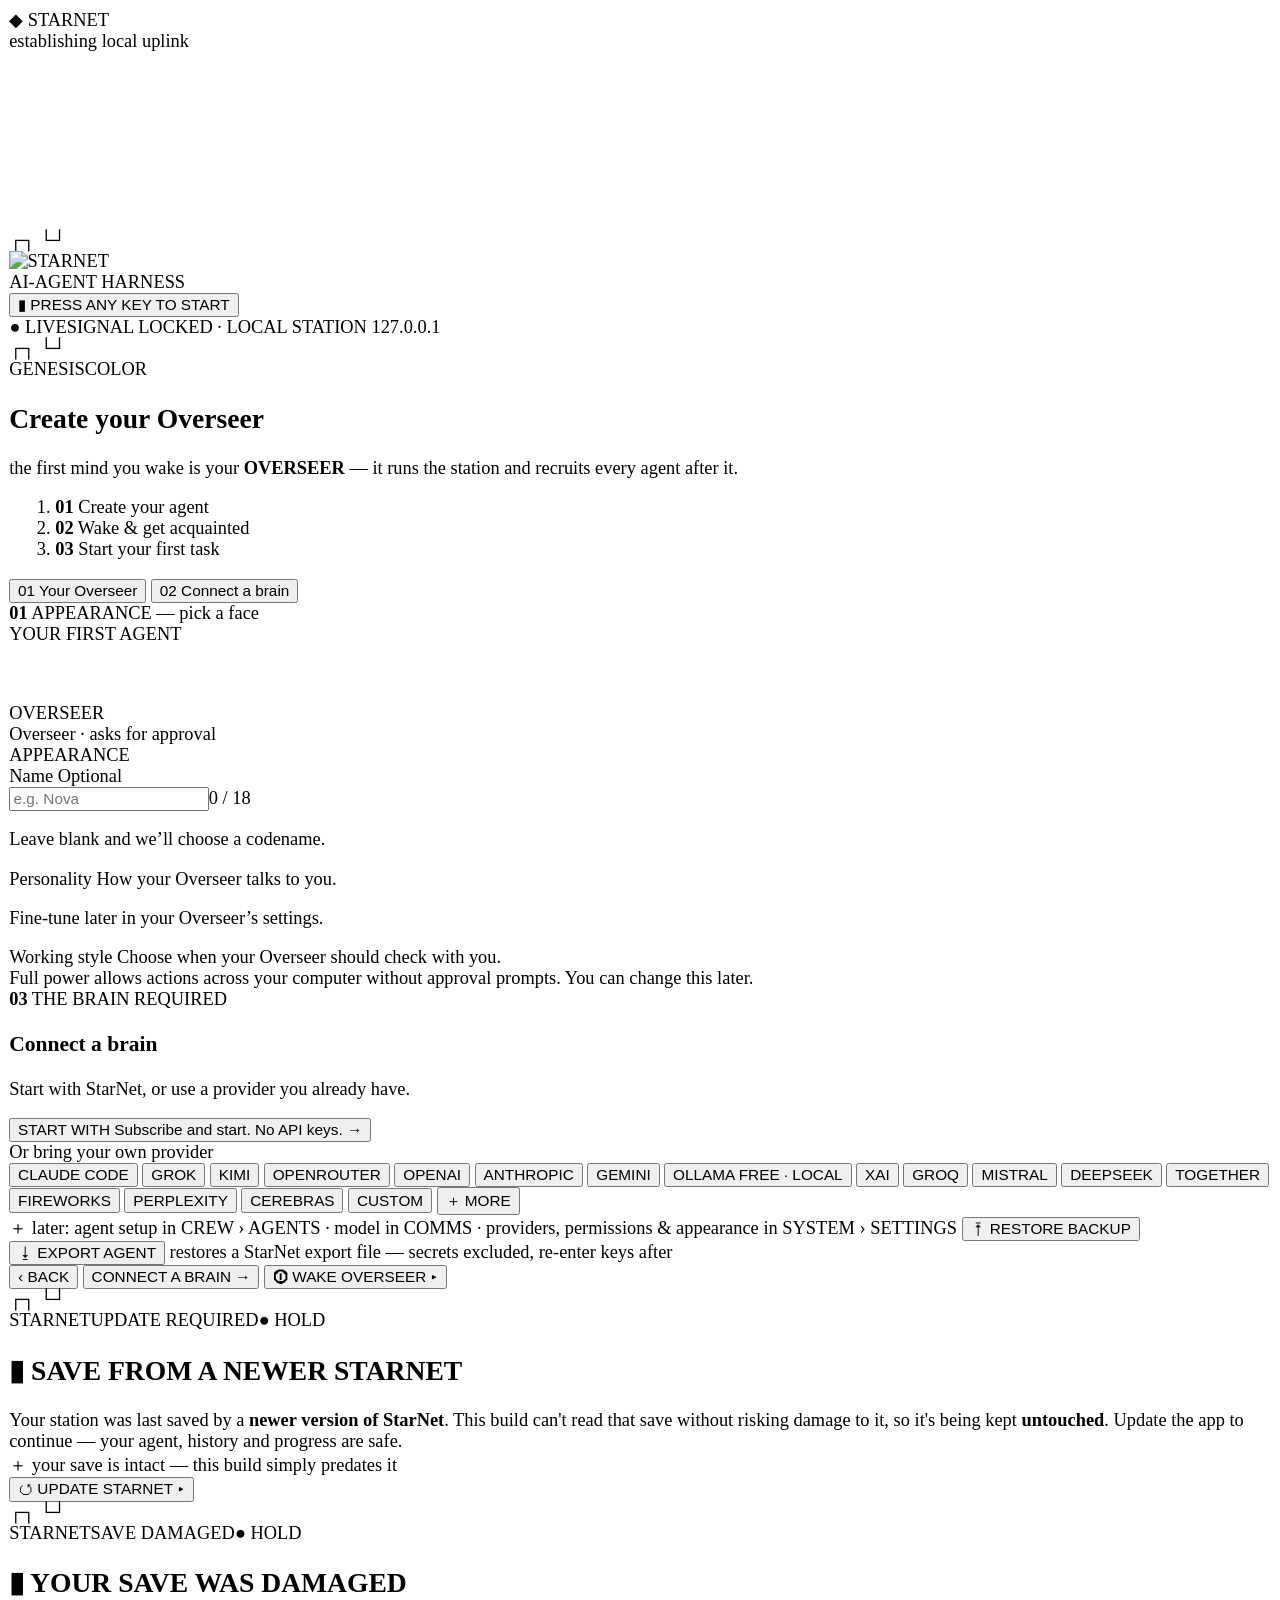
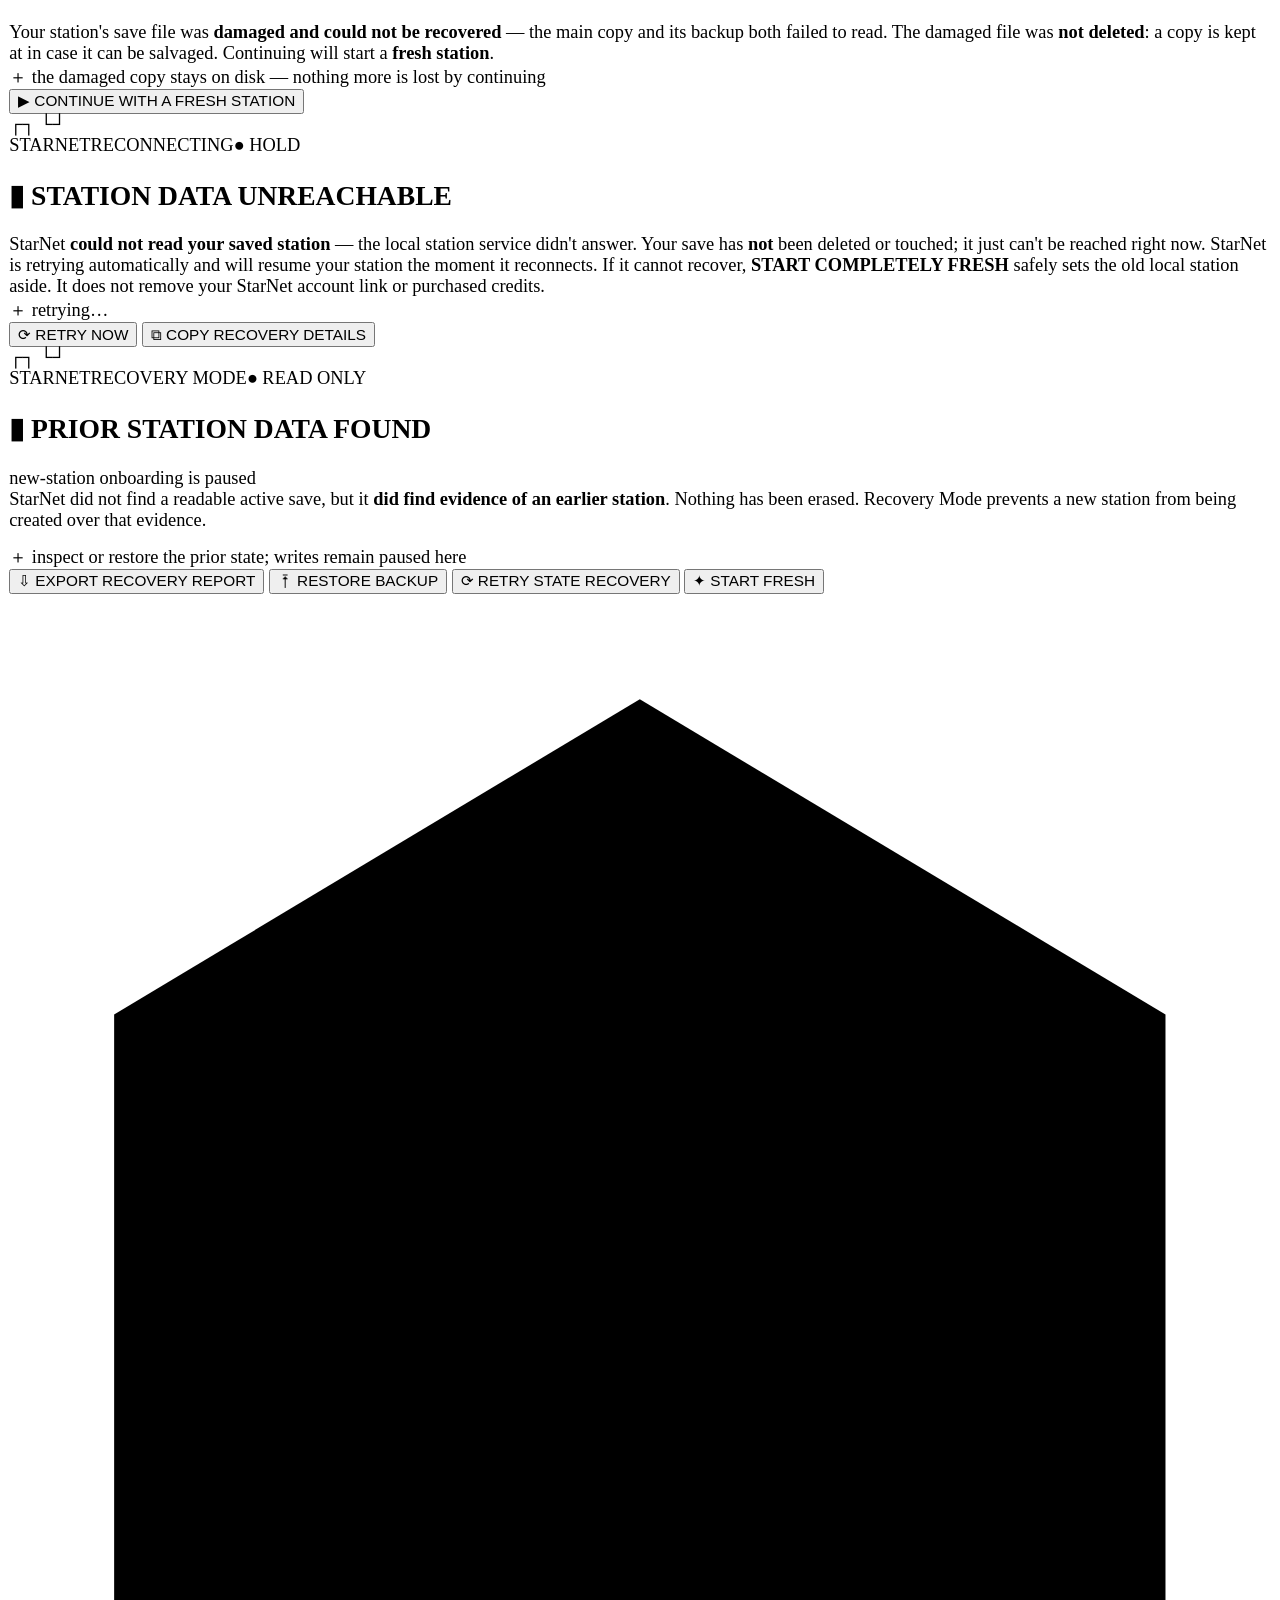
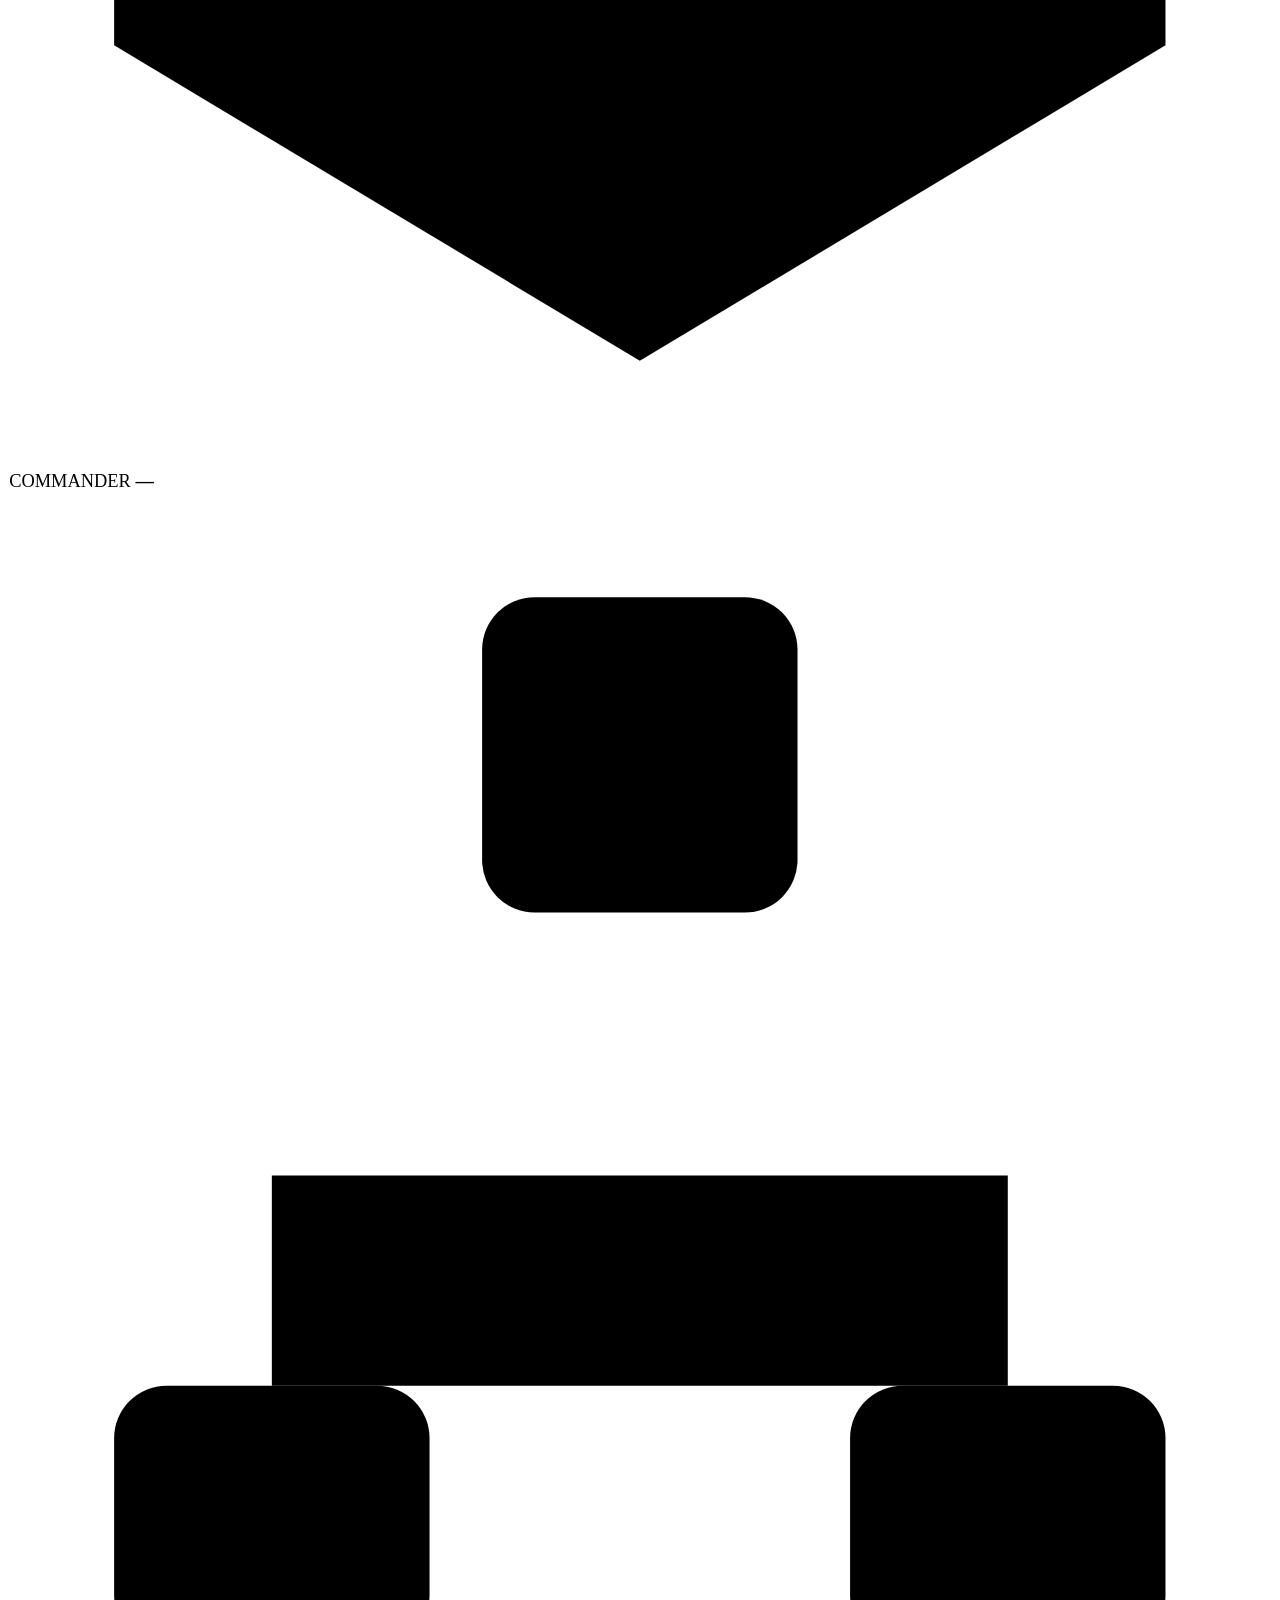
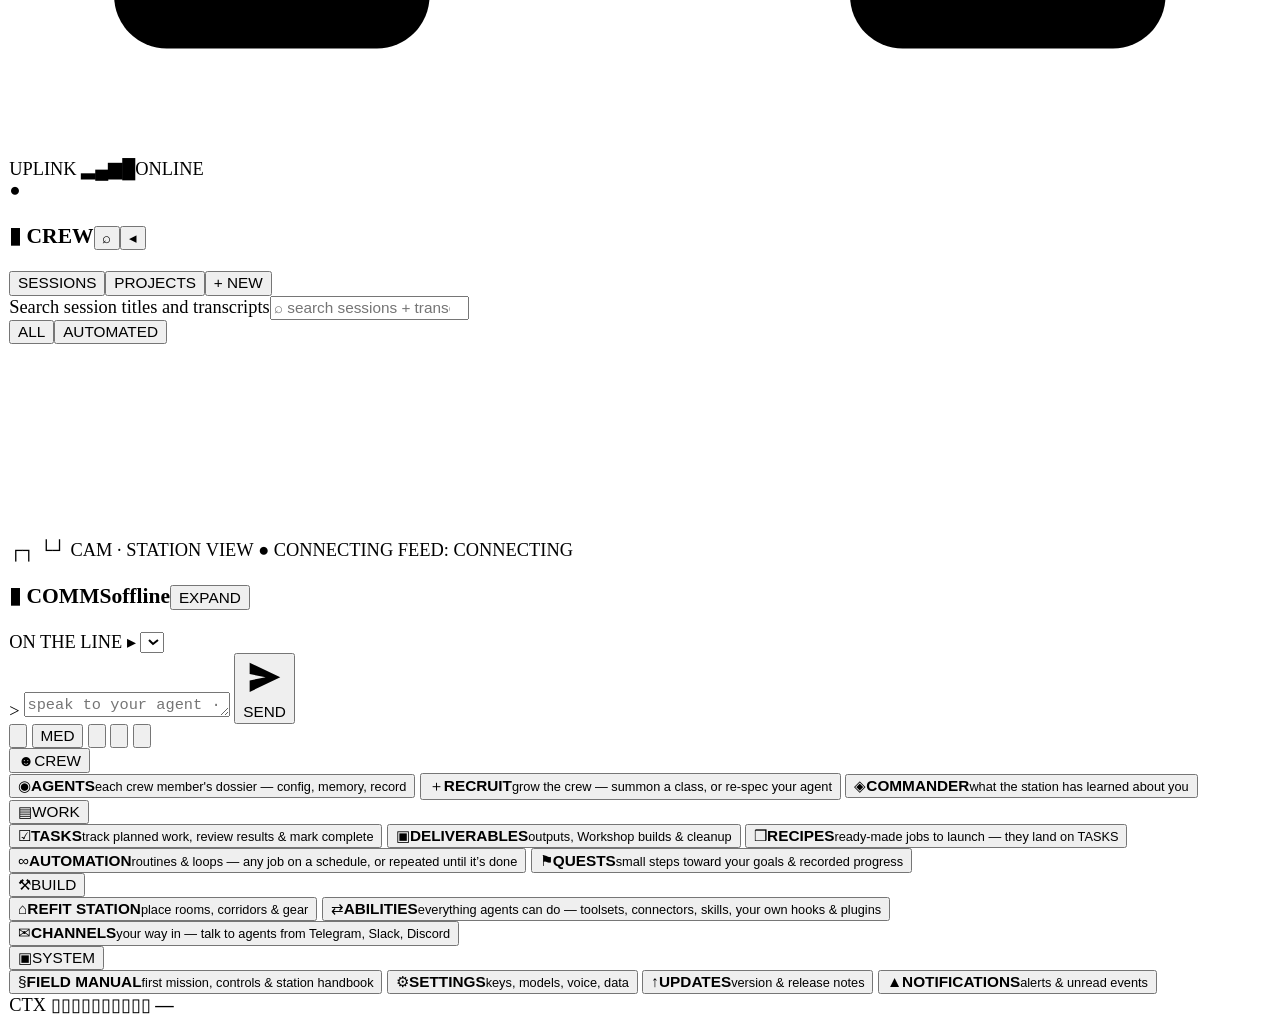
==== website/app/index.html @ 9644070b "Show Claude Code on the first-run brain picker; quiet first-run warning Adds a CLAUDE CODE card to t" ====
<!DOCTYPE html>
<html lang="en">
<head>
<meta charset="UTF-8">
<meta name="viewport" content="width=device-width, initial-scale=1.0">
<title>STARNET</title>
<!-- VT323 — THE STARNET FONT — has exactly ONE source: the local @font-face in css/style.css
     (frontend/assets/fonts/vt323.woff2, SIL OFL, U+0-10FFFF — the whole range, no subsets).
     There is NO remote font link here and there must never be one again. The Google Fonts
     <link> that used to sit on this line registered THREE extra VT323 faces carrying
     `font-display: swap` and unicode-ranges covering Latin (U+0-FF) — i.e. covering every
     glyph the station actually renders. `swap` means "paint the FALLBACK first, swap the
     real face in when the network answers", so on a slow, blocked, or offline load the
     entire app painted in Courier New. It bought nothing: the local face already covers a
     superset of what Google served. Preloaded so the face is in flight before first paint. -->
<link rel="preload" href="assets/fonts/vt323.woff2" as="font" type="font/woff2" crossorigin>
<link rel="preload" href="assets/sprites/approved_android/rot_south.png" as="image" fetchpriority="high">
<link rel="stylesheet" href="css/style.css">
<link rel="stylesheet" href="css/app.css">
<link rel="stylesheet" href="css/comms.css">
<link rel="stylesheet" href="css/marketplace.css">
<link rel="stylesheet" href="css/menu-glass.css">
<link rel="stylesheet" href="css/settings.css?v=5">
<link rel="stylesheet" href="css/commander.css">
<link rel="stylesheet" href="css/channels.css?v=4">
<link rel="stylesheet" href="css/quests.css?v=3">
<link rel="stylesheet" href="css/tasks.css?v=1">
<link rel="stylesheet" href="css/agent-dossier.css?v=7">
<link rel="stylesheet" href="css/warroom.css">
<link rel="stylesheet" href="css/safety.css">
<link rel="stylesheet" href="css/tutorial.css">
<link rel="stylesheet" href="css/workhub.css">
<link rel="stylesheet" href="css/refit.css"><!-- REFIT build-modal form polish: rides the .refit-guide card, before motion.css so its focus ring layers on top -->
<!-- motion.css last: the Phase-1 premium motion + feedback layer builds ON TOP of every screen's styles -->
<link rel="stylesheet" href="css/motion.css">
<link rel="stylesheet" href="css/asciifx.css"><!-- ASCII-motion kit: decode/dissolve/typewriter vocabulary (asciifx.js); rides motion.css's token layer -->
<link rel="stylesheet" href="css/topbar.css"><!-- topbar instrument cluster: builds on motion.css's premium component vocabulary -->
<link rel="stylesheet" href="css/widgets.css"><!-- widget rails: pinnable telemetry instruments in the chrome's dead space (widgets.js) -->
<link rel="stylesheet" href="css/panelchrome.css"><!-- PANEL CHROME premium pass: molded header strips, recessed instrument housings, keycap dock triggers on the four game-screen panels -->
<link rel="stylesheet" href="css/interface.css">
<link rel="stylesheet" href="css/refit-kit.css">
<link rel="stylesheet" href="css/refit-polish.css?v=3">
<link rel="stylesheet" href="css/utility-menus.css?v=1">
<link rel="stylesheet" href="css/glass-demo.css">
<link rel="stylesheet" href="css/glass-comms.css">
<link rel="stylesheet" href="css/onboarding.css">
<link rel="stylesheet" href="css/readability.css"><!-- Shared readable text roles at STANDARD; cabinet and CRT geometry are unchanged. -->
<link rel="stylesheet" href="css/beat-cards.css"><!-- Transient work cards share glass materials and semantic text sizes. -->
<link rel="stylesheet" href="css/overseer-setup.css">
<link rel="stylesheet" href="css/comms-layout.css">
<link rel="stylesheet" href="css/project-home.css">

<link rel="stylesheet" href="css/titlebar.css"><!-- custom window chrome (Windows desktop shell): themed titlebar + MIN/MAX/CLOSE; inert unless body.sn-chrome (titlebar.js) -->

</head>
<body class="theme-amber glass-demo">

<!-- ============ BOOT VEIL ============ -->
<!-- The ONLY screen that ships class="active": a neutral phosphor holding-card shown during init()'s async
     gap (Harness.init + CloudSave.reconcile) BEFORE the boot router picks a real screen. Every boot branch
     ends in show(<screen>) (splash / game / connect / future / recovery), which clears this veil — so a
     returning Commander never flashes the CREATE console on the way to their station (the old bug: #screen-connect
     carried the static .active). Truthful telemetry: it asserts nothing about state — just "connecting". -->
<section id="screen-boot" class="screen active" aria-label="StarNet booting" aria-hidden="true">
  <div class="boot-veil">
    <div class="boot-mark">◆ STARNET</div>
    <div class="boot-line">establishing local uplink<span class="boot-dots"></span></div>
  </div>
</section>

<!-- ============ FIRST-BOOT SPLASH ============ -->
<!-- Shown ONLY on a genuine first run (no save anywhere): the key-art boot screen — starfield, a
     perspective grid floor, the big phosphor wordmark, and a blinking PRESS ANY KEY. Any key / click /
     tap advances into CREATE YOUR OVERSEER (app.js showSplash()). Resume/recovery paths never route
     here — a returning Commander lands in the station or the RESUME console, not a title card. -->
<section id="screen-splash" class="screen" aria-label="StarNet boot screen">
  <canvas id="sp-stars" aria-hidden="true"></canvas>
  <div class="sp-nebula" aria-hidden="true"></div>
  <div class="sp-floor" aria-hidden="true"><div class="sp-grid"></div></div>
  <span class="cc-bracket sp-tl">┌</span><span class="cc-bracket sp-tr">┐</span>
  <span class="cc-bracket sp-bl">└</span><span class="cc-bracket sp-br">┘</span>
  <div class="sp-center">
    <img class="sp-logo" src="assets/brand/starnet-logo.png" alt="STARNET" draggable="false">
    <div class="sp-tag">AI-AGENT HARNESS</div>
    <button id="sp-press" class="sp-press" type="button">▮ PRESS ANY KEY TO START</button>
  </div>
  <div class="sp-stamp"><span class="sp-rec">● LIVE</span><span class="sp-sig">SIGNAL LOCKED · LOCAL STATION 127.0.0.1</span></div>
</section>

<!-- ============ CONNECT / CREATE ============ -->
<!-- Desktop COMMISSION CONSOLE — a wide two-column terminal: BRAIN+IDENTITY on the left, VOICE on the
     right, framed in ASCII chrome. Every id/handler below is preserved verbatim from the old single
     column so app.js wiring (loadModels, buildSkins, buildVoice, onWake, codex sign-in) is untouched. -->
<!-- CREATE YOUR OVERSEER (v3) — the hero pod (the agent + its sigil + nameplate) on the LEFT; the config
     (name · brain · approval · personality) on the RIGHT. The first mind is framed as the station's OVERSEER /
     orchestrating lead; specialists are recruited LATER in the Recruitment Bay. Every functional id below is
     preserved verbatim from the old screen so app.js wiring (loadModels, buildSkins, buildVoice, codex
     sign-in, onWake) keeps working; NEW ids (approval-picker, np-name, np-mode) are wired in app.js. -->
<section id="screen-connect" class="screen">
  <div class="panel connect-panel ov-panel">
    <span class="cc-bracket cc-tl">┌</span><span class="cc-bracket cc-tr">┐</span>
    <span class="cc-bracket cc-bl">└</span><span class="cc-bracket cc-br">┘</span>

    <header class="cc-console-head ov-head">
      <div class="cc-titlebar"><span class="ov-wordmark" role="img" aria-label="StarNet"></span><span id="cc-mode" class="cc-tb-mode">GENESIS</span><span class="cc-tb-phosphor"><span class="cc-tb-plabel">COLOR</span><span id="phosphor-swatches" class="phosphor-swatches" role="group" aria-label="Console phosphor tint"></span></span></div>
      <div class="cc-title-row ov-title-row">
        <h2 id="cc-title">Create your Overseer</h2>
        <span id="cc-sub" class="ov-sub">the first mind you wake is your <b>OVERSEER</b> — it runs the station and recruits every agent after it.</span>
      </div>
      <ol class="ov-journey" aria-label="Getting started"><li><b>01</b> Create your agent</li><li><b>02</b> Wake &amp; get acquainted</li><li><b>03</b> Start your first task</li></ol>
      <!-- RESUME banner — shown only when re-entering an existing station (recovery / disconnect re-entry).
           initConnect(name, true, agent) unhides this and disables the identity fields; a fresh create hides it. -->
      <div id="cc-recovery" class="ov-recovery hidden" role="status"></div>
      <nav class="ov-setup-nav" aria-label="Overseer setup">
        <button type="button" data-setup-step="identity" aria-controls="ov-identity"><span>01</span> Your Overseer</button>
        <button type="button" data-setup-step="brain" aria-controls="ov-brain"><span>02</span> Connect a brain</button>
      </nav>
    </header>

    <div class="ov-grid">

      <!-- COLUMN 1 — THE HERO: the agent in its genesis pod (appearance) -->
      <div class="ov-hero">
        <div class="ov-step"><b>01</b> APPEARANCE <span class="dim">— pick a face</span></div>
        <span class="ov-leadtag">YOUR FIRST AGENT</span>
        <div class="ov-pod">
          <figure class="ov-stage" aria-live="polite">
            <div class="ov-stage-frame"><img id="skin-stage-img" alt="" draggable="false"></div>
          </figure>
          <div class="ov-platform"></div>
        </div>

        <div class="ov-nameplate">
          <div class="ov-np-name" id="np-name">OVERSEER</div>
          <div class="ov-np-role">Overseer <span class="ov-dot">·</span> <span id="np-mode">asks for approval</span></div>
          <figcaption id="skin-stage-name" class="skin-stage-name ov-skinname"></figcaption>
        </div>

        <div class="ov-pickrow">
          <div class="ov-gallery-head"><span>APPEARANCE</span><span id="ov-skin-count" role="status"></span></div>
          <div id="skin-picker" class="skin-picker ov-skins"></div>
        </div>
      </div>

      <!-- COLUMN 2 — IDENTITY & CONDUCT: name · personality · approval — HOOK-FIRST order: the fun,
           zero-friction identity choices come first so the user invests before they hit the key/model
           column (the highest-friction step), which sits LAST, next to the WAKE button it feeds. -->
      <div class="ov-cfg ov-col-id" id="ov-identity">
        <div class="ov-field">
          <label for="in-name">Name <span class="ov-optional">Optional</span></label>
          <div class="ov-name-field"><input id="in-name" class="ov-nm-in" maxlength="18" placeholder="e.g. Nova" autocomplete="off" spellcheck="false" aria-describedby="ov-name-help"><span id="ov-name-length" aria-hidden="true">0 / 18</span></div>
          <p class="ov-help" id="ov-name-help">Leave blank and we’ll choose a codename.</p>
        </div>

        <div class="ov-field">
          <label>Personality <span class="dim">How your Overseer talks to you.</span></label>
          <div id="voice-archetypes" class="ov-vchips" role="group" aria-label="Personality"></div>
          <p id="ov-personality-help" class="ov-help" role="status">Fine-tune later in your Overseer’s settings.</p>
          <div id="voice-preview" class="voice-preview ov-vpreview"></div>
          <!-- Voice customization (fine-tune dials + free-text note) REMOVED from genesis (2026-07-09
               decision) — the archetype chip is the whole voice choice here. Agents that already carry
               voiceTraits/customVoice keep them (personas.js still composes them into the prompt). -->
        </div>

        <div class="ov-field">
          <label>Working style <span class="dim">Choose when your Overseer should check with you.</span></label>
          <div id="approval-picker" class="ov-cards ov-approve" role="group" aria-label="Approval mode"></div>
          <div class="ov-crewnote">Full power allows actions across your computer without approval prompts. You can change this later.</div>
        </div>
      </div>

      <!-- COLUMN 3 — THE BRAIN: the only REQUIRED step; sits last, beside the WAKE it feeds. -->
      <div class="ov-cfg ov-col-brain" id="ov-brain">
        <div class="ov-step"><b>03</b> THE BRAIN <span class="ov-req">REQUIRED</span></div>
        <div class="ov-field ov-field-brain">
          <div class="ov-section-heading" id="ov-provider-intro"><h3>Connect a brain</h3><p>Start with StarNet, or use a provider you already have.</p></div>
          <!-- BEGINNER FUNNEL: lead with the no-API-key path. A ChatGPT Plus/Pro login (Codex OAuth) needs
               no key at all, so it's the recommended default and sits first; BYOK (OpenRouter etc.) stays a
               fully visible one-click alternative for anyone who already has a key. -->
          <div class="ov-brain">
            <!-- TWO-TIER PROVIDER PICK: the no-API-key ChatGPT path is the ONLY hero card (recommended, sits
                 alone up top); everything else — including the other keyless OAuth sign-ins (grok/kimi) — is a
                 plain chip in ONE grid below it. Picking grok/kimi expands the shared sign-in block underneath
                 (same engine as ChatGPT), so the OAuth surface appears on selection, not up front. Every
                 .prov[data-prov] button + #prov-more stay in the DOM so app.js wiring (selectProviderUI,
                 setProviderRowExpanded) is untouched — the queries match .prov descendants regardless of nesting. -->
            <div class="provider-row ov-prov">
              <!-- THE HERO IS THE STARNET SUBSCRIPTION — the promoted easiest start. It ships HIDDEN and is
                   revealed only when the sidecar reports a real cloud seam (/api/credits linkable or configured):
                   the honesty law says a build with no cloud must not offer a subscription it cannot link
                   (app.js revealStarnetGenesis, which also makes it the default pick on a fresh create).
                   ChatGPT sign-in is no longer a hero — it lives inside the OPENAI chip below. -->
              <button class="prov prov-hero hidden" data-prov="starnet" aria-pressed="false">
                <span class="prov-hero-row">
                  <span class="prov-hero-body">
                    <span class="prov-hero-title"><span class="prov-hero-prefix">START WITH</span><span class="ov-wordmark" role="img" aria-label="StarNet"></span></span>
                    <span class="prov-hero-sub">Subscribe and start. No API keys.</span>
                  </span>
                  <span class="prov-hero-arrow" aria-hidden="true">→</span>
                </span>
              </button>
              <div class="prov-byok-lab">Or bring your own provider</div>
              <div class="prov-grid">
                <!-- ChatGPT/Codex has NO chip of its own anymore: picking OPENAI offers BOTH paths on one card —
                     sign in with ChatGPT (device-code, no key) or paste an OpenAI API key. WAKE takes whichever
                     path the user actually completed (app.js onWakeAttempt). -->
                <!-- CLAUDE CODE: the local `claude` CLI on the Commander's own Claude plan (personal fork). -->
                <button class="prov" data-prov="claude-code" aria-pressed="false">CLAUDE CODE</button>
                <button class="prov" data-prov="grok" aria-pressed="false">GROK</button>
                <button class="prov" data-prov="kimi" aria-pressed="false">KIMI</button>
                <button class="prov" data-prov="openrouter" aria-pressed="false">OPENROUTER</button>
                <button class="prov" data-prov="openai" aria-pressed="false">OPENAI</button>
                <button class="prov" data-prov="anthropic" aria-pressed="false">ANTHROPIC</button>
                <button class="prov" data-prov="gemini" aria-pressed="false">GEMINI</button>
                <!-- THE FREE PATH: a local model through Ollama — no key, no account, no bill. The tag makes the
                     zero-cost door visible at the moment the brain is chosen (issue #6 audit: it was invisible);
                     #ollama-block below is honest about needing Ollama installed and running. -->
                <button class="prov prov-free" data-prov="ollama" aria-pressed="false">OLLAMA <span class="prov-tag">FREE · LOCAL</span></button>
                <!-- the long tail hides behind MORE so a first-run user faces a handful of choices, not 15. All
                     buttons stay in the DOM (wiring untouched); app.js expands the grid when a tail provider is saved. -->
                <button class="prov tail" data-prov="xai" aria-pressed="false">XAI</button>
                <button class="prov tail" data-prov="groq" aria-pressed="false">GROQ</button>
                <button class="prov tail" data-prov="mistral" aria-pressed="false">MISTRAL</button>
                <button class="prov tail" data-prov="deepseek" aria-pressed="false">DEEPSEEK</button>
                <button class="prov tail" data-prov="together" aria-pressed="false">TOGETHER</button>
                <button class="prov tail" data-prov="fireworks" aria-pressed="false">FIREWORKS</button>
                <button class="prov tail" data-prov="perplexity" aria-pressed="false">PERPLEXITY</button>
                <button class="prov tail" data-prov="cerebras" aria-pressed="false">CEREBRAS</button>
                <button class="prov tail" data-prov="custom" aria-pressed="false">CUSTOM</button>
                <!-- label is COMPUTED by setProviderRowExpanded() from the live .prov.tail count — never hardcoded -->
                <button type="button" id="prov-more" class="prov-more" aria-expanded="false">＋ MORE</button>
              </div>
            </div>

            <div class="ov-connection" hidden>
            <button type="button" id="ov-change-provider" class="ov-text-button">← All providers</button>
            <div class="ov-connection-heading"><span id="ov-connection-logo" class="ov-provider-logo" aria-hidden="true"></span><div><div class="ov-connection-head" id="ov-connection-title">Connect your provider</div><p class="ov-help" id="ov-connection-help">Connect your account, then choose a model.</p></div></div>
            <div id="key-block">
              <label for="in-key" class="ov-key-label">API KEY</label>
              <input id="in-key" type="password" placeholder="sk-or-…  —  openrouter.ai/keys" autocomplete="off" spellcheck="false">
            </div>

            <div id="base-url-block" class="hidden">
              <label for="in-base-url">Endpoint URL</label>
              <input id="in-base-url" type="text" placeholder="https://your-host.example/v1" autocomplete="off" spellcheck="false">
            </div>

            <div id="codex-block" class="hidden">
              <div class="codex-signin">
                <div id="codex-status" class="codex-status">checking…</div>
                <div id="codex-code" class="codex-code hidden"></div>
                <div class="codex-actions">
                  <button type="button" id="btn-codex-signin" class="btn">⏼ SIGN IN WITH CHATGPT ▸</button>
                  <button type="button" id="btn-codex-open" class="btn hidden">↗ OPEN PAGE</button>
                  <button type="button" id="btn-codex-logout" class="btn hidden">✕ DISCONNECT</button>
                </div>
                <div class="dim hint" id="codex-hint">Uses the ChatGPT Plus/Pro account you already have — no API key, no billing setup. Prefer a key? Paste an OpenAI API key above instead.</div>
              </div>
            </div>

            <!-- STARNET MANAGED link block — the subscription twin of #codex-block, reusing its classes so the
                 two paths look and behave identically. LINK mints a pairing code (sidecar /api/credits/link/start),
                 opens the browser to confirm it, and polls until the account is linked — no key, no token in the
                 WebView, ever. Payment always stays in the external browser. -->
            <div id="starnet-block" class="hidden">
              <div class="codex-signin">
                <div id="starnet-status" class="codex-status">checking…</div>
                <div id="starnet-code" class="codex-code hidden"></div>
                <div class="codex-actions">
                  <button type="button" id="btn-starnet-link" class="btn">CONNECT STARNET ACCOUNT ↗</button>
                  <button type="button" id="btn-starnet-open" class="btn hidden">↗ OPEN PAGE</button>
                  <button type="button" id="btn-starnet-credits" class="btn hidden">＄ ADD CREDITS ▸</button>
                  <button type="button" id="btn-starnet-switch" class="btn hidden">↻ USE A DIFFERENT ACCOUNT</button>
                </div>
                <div class="dim hint" id="starnet-hint">Runs on your StarNet subscription — no API key to find or paste. You’ll confirm a short code in your browser; StarNet never handles your payment details in the app.</div>
              </div>
            </div>

            <!-- OLLAMA free-local block — the keyless twin of the sign-in blocks (same classes, same rhythm).
                 #ollama-status is a PROJECTION of the sidecar's model catalog for 127.0.0.1:11434 (app.js loadModels):
                 it may only say "detected" once the sidecar listed real local models. Never a promise, never a gate. -->
            <div id="ollama-block" class="hidden">
              <div class="codex-signin">
                <div id="ollama-status" class="codex-status">checking for ollama on this machine…</div>
                <div class="dim hint" id="ollama-hint">Free and fully local — no key, no account, no bill. Needs <b>Ollama</b> installed and running on this machine (ollama.com), with at least one model pulled (e.g. <code>ollama pull llama3.1</code>). Honest caveat: local models are smaller than the cloud ones — expect slower, rougher work on long tasks.</div>
              </div>
            </div>

            <div class="ov-model-lab"><label>Model</label></div>
            <button type="button" id="ov-model-open" class="ov-model-selection" aria-haspopup="dialog"><span><strong id="ov-model-name">Choose a model</strong><small id="ov-model-detail">Browse the model catalog</small></span><span aria-hidden="true">⌄</span></button>
            <!-- Themed grouped model picker (replaces the native <datalist>, which rendered ~370 raw slugs in an
                 unstyleable OS dropdown). #in-model stays the text input (search-as-you-type); #model-pop is a
                 phosphor listbox app.js fills GROUPED BY VENDOR with display names + context + $/M pricing. -->
            <dialog id="ov-model-dialog" aria-labelledby="ov-model-dialog-title">
              <div class="ov-model-dialog-head"><div><h3 id="ov-model-dialog-title">Choose a model</h3><span id="model-count" class="ov-help"></span></div><button type="button" id="ov-model-cancel" class="ov-icon-button" aria-label="Close model catalog">×</button></div>
            <div class="ov-mdl-wrap">
              <label for="in-model">Search models</label>
              <input id="in-model" placeholder="loading models…" autocomplete="off" spellcheck="false"
                     role="combobox" aria-autocomplete="list" aria-expanded="false" aria-controls="model-pop">
              <div id="model-pop" class="ov-mdl-pop" role="listbox" aria-label="Model catalog" hidden></div>
            </div>
            <!-- one-tap recommended slugs. Each chip just prefills #in-model; the live catalog hint then prices it. -->
            <div id="model-picks" class="model-picks" aria-label="Recommended models"></div>
              <div class="ov-model-dialog-foot"><span class="ov-help">Choose a model above, or enter its exact ID.</span><button type="button" id="ov-model-custom" class="ov-text-button">Use this model ID →</button></div>
            </dialog>
            <div id="model-hint" class="dim hint">—</div>
            <div id="ov-reasoning" hidden><label>Reasoning <span class="dim">How much thought to give each task.</span></label><div id="ov-reasoning-presets" class="ov-segmented" role="group" aria-label="Reasoning level"></div><details class="ov-advanced"><summary>Advanced reasoning</summary><div id="ov-reasoning-exact" class="ov-segmented" role="group" aria-label="Exact reasoning level"></div></details></div>
            <!-- Progressive disclosure: the key-safety note is collapsed behind a one-line toggle so the required
                 step (provider · key · model) reads clean; expand it for the full "where does my key go?" answer.
                 #byok-note keeps its id (personas/wiring); #byok-disclose is what selectProviderUI hides on the
                 keyless Codex path (no key ⇒ the whole note is irrelevant there). -->
            <div id="byok-disclose" class="byok-disclose">
              <button type="button" id="byok-toggle" class="byok-toggle" aria-expanded="false" aria-controls="byok-note">▸ where does my key go?</button>
              <p id="byok-note" class="muted byok-note hidden">Bring your own key — stored locally, sent only to the STARNET sidecar on this machine (127.0.0.1), which calls your chosen model. On a <b>task</b> the agent can search the live web (DuckDuckGo · Jina Reader) and read/write files in its workspace. <span class="dim">(In the shipped desktop build the key moves behind the OS keychain.)</span></p>
            </div>
            </div>
          </div>
        </div>
      </div>
    </div>

    <div class="ov-foot">
      <div class="ov-foot-data">
        <span class="ov-foot-cap">＋ later: agent setup in CREW › AGENTS · model in COMMS · providers, permissions &amp; appearance in SYSTEM › SETTINGS</span>
        <!-- DATA PORTABILITY — RESTORE must stay reachable for first-run users now that the title screen is gone.
             Labeled RESTORE BACKUP (not IMPORT AGENT) so it can't be mistaken for the Recruitment Bay's
             Hermes/OpenClaw agent importer — this button only reads StarNet's own export file. EXPORT is
             surfaced here whenever there's a saved agent to back up (it is the only in-app export
             entry point); app.js (applyRecoveryMode) toggles its visibility. -->
        <button id="btn-import" class="btn-sm">⭱ RESTORE BACKUP</button>
        <button id="btn-export" class="btn-sm hidden">⭳ EXPORT AGENT</button>
        <input id="file-import" type="file" accept="application/json,.json" hidden>
        <span class="dim">restores a StarNet export file — secrets excluded, re-enter keys after</span>
        <span id="data-status" class="title-status"></span>
      </div>
      <div class="connect-actions ov-actions">
        <!-- validation/status lives BESIDE the button that raises it, so "sign in first" never
             renders half a screen away from WAKE on the full-screen layout -->
        <div id="connect-msg" class="msg" role="status" aria-live="polite"></div>
        <button id="btn-back" class="btn">‹ BACK</button>
        <button id="btn-setup-next" class="btn-xl" type="button">CONNECT A BRAIN →</button>
        <button id="btn-wake" class="btn-xl">⏼ WAKE OVERSEER ▸</button>
      </div>
    </div>
  </div>
</section>

<!-- ============ FORWARD-VERSION GATE ============ -->
<!-- Blocking screen raised when the local/durable save (or an adopted remote) was written by a NEWER StarNet
     than this build can read (save.js forward-version guard, P0.3). It reuses the connect-panel CRT chrome so
     no new window vocabulary is invented. While this screen is active NOTHING calls persist()/Save.write() —
     app.js showFutureSaveGate() returns before any resume/create path runs, so the newer save is never
     mangled. The single action re-checks/opens the desktop Update Center when available; otherwise it tells
     the user how to update. Truthful telemetry: the message states only what the harness proved (the stored
     version is higher than CURRENT). -->
<section id="screen-future" class="screen">
  <div class="panel connect-panel ov-panel">
    <span class="cc-bracket cc-tl">┌</span><span class="cc-bracket cc-tr">┐</span>
    <span class="cc-bracket cc-bl">└</span><span class="cc-bracket cc-br">┘</span>
    <header class="cc-console-head ov-head">
      <div class="cc-titlebar"><span class="cc-tb-tag">STARNET</span><span class="cc-tb-rule"></span><span class="cc-tb-mode">UPDATE REQUIRED</span><span class="cc-tb-rec">● HOLD</span></div>
      <div class="cc-title-row ov-title-row">
        <h2>▮ SAVE FROM A NEWER STARNET</h2>
        <span id="future-sub" class="ov-sub"></span>
      </div>
      <div class="ov-recovery" role="alert">
        Your station was last saved by a <b>newer version of StarNet</b>. This build can't read that save
        without risking damage to it, so it's being kept <b>untouched</b>. Update the app to continue — your
        agent, history and progress are safe.
      </div>
    </header>
    <div id="future-msg" class="msg"></div>
    <div class="ov-foot">
      <div class="ov-foot-data">
        <span class="ov-foot-cap">＋ your save is intact — this build simply predates it</span>
      </div>
      <div class="connect-actions ov-actions">
        <button id="btn-future-update" class="btn-xl">⭯ UPDATE STARNET ▸</button>
      </div>
    </div>
  </div>
</section>

<!-- ============ DAMAGED-SAVE DISCLOSURE GATE (EL-11 FIX 2) ============ -->
<!-- Blocking screen raised when the sidecar's save store quarantined an UNRECOVERABLE durable save (main +
     .bak both bad) and no usable save exists anywhere else. Without this, boot silently presents the pristine
     first-run ceremony over weeks of lost state. Reuses the forward-version gate's CRT chrome (no new window
     vocabulary). Truthful telemetry: states only what the harness proved — the file didn't parse, a forensic
     copy was kept at the shown path, and continuing starts fresh. app.js showSaveRecoveryGate() wires it. -->
<section id="screen-recovery" class="screen">
  <div class="panel connect-panel ov-panel">
    <span class="cc-bracket cc-tl">┌</span><span class="cc-bracket cc-tr">┐</span>
    <span class="cc-bracket cc-bl">└</span><span class="cc-bracket cc-br">┘</span>
    <header class="cc-console-head ov-head">
      <div class="cc-titlebar"><span class="cc-tb-tag">STARNET</span><span class="cc-tb-rule"></span><span class="cc-tb-mode">SAVE DAMAGED</span><span class="cc-tb-rec">● HOLD</span></div>
      <div class="cc-title-row ov-title-row">
        <h2>▮ YOUR SAVE WAS DAMAGED</h2>
        <span class="ov-sub"></span>
      </div>
      <div class="ov-recovery" role="alert">
        Your station's save file was <b>damaged and could not be recovered</b> — the main copy and its backup
        both failed to read. The damaged file was <b>not deleted</b>: a copy is kept at
        <code id="recovery-quarantine-path" style="word-break:break-all"></code> in case it can be salvaged.
        Continuing will start a <b>fresh station</b>.
      </div>
    </header>
    <div class="ov-foot">
      <div class="ov-foot-data">
        <span class="ov-foot-cap">＋ the damaged copy stays on disk — nothing more is lost by continuing</span>
      </div>
      <div class="connect-actions ov-actions">
        <button id="btn-recovery-continue" class="btn-xl">▶ CONTINUE WITH A FRESH STATION</button>
      </div>
    </div>
  </div>
</section>

<!-- ============ SAVE-UNKNOWN GATE ============ -->
<!-- Blocking screen raised when boot has NO local save cache AND the durable sidecar mirror could not be READ
     (service unreachable, or the per-launch auth token was refused). Presenting the first-run creation ceremony
     here would assert "you have no save" when the harness proved no such thing — a user with an intact durable
     save would see their station "deleted" (July-19 incident). Reuses the gate CRT chrome. app.js
     showSaveUnreachableGate() wires it: auto-retry until the sidecar answers definitively, then reload. -->
<section id="screen-unreachable" class="screen">
  <div class="panel connect-panel ov-panel">
    <span class="cc-bracket cc-tl">┌</span><span class="cc-bracket cc-tr">┐</span>
    <span class="cc-bracket cc-bl">└</span><span class="cc-bracket cc-br">┘</span>
    <header class="cc-console-head ov-head">
      <div class="cc-titlebar"><span class="cc-tb-tag">STARNET</span><span class="cc-tb-rule"></span><span class="cc-tb-mode">RECONNECTING</span><span class="cc-tb-rec">● HOLD</span></div>
      <div class="cc-title-row ov-title-row">
        <h2>▮ STATION DATA UNREACHABLE</h2>
        <span id="unreachable-sub" class="ov-sub"></span>
      </div>
      <div class="ov-recovery" role="alert">
        StarNet <b>could not read your saved station</b> — the local station service didn't answer.
        Your save has <b>not</b> been deleted or touched; it just can't be reached right now.
        StarNet is retrying automatically and will resume your station the moment it reconnects.
        If it cannot recover, <b>START COMPLETELY FRESH</b> safely sets the old local station aside.
        It does not remove your StarNet account link or purchased credits.
      </div>
      <div id="unreachable-code" class="ov-recovery" aria-live="polite"></div>
      <div id="unreachable-report"></div>
    </header>
    <div class="ov-foot">
      <div class="ov-foot-data">
        <span class="ov-foot-cap" id="unreachable-status">＋ retrying…</span>
      </div>
      <div class="connect-actions ov-actions">
        <button id="btn-unreachable-restart" class="btn-xl" hidden>⏻ RESTART STATION SERVICE</button>
        <button id="btn-unreachable-retry" class="btn-xl">⟳ RETRY NOW</button>
        <button id="btn-unreachable-report" class="btn">⧉ COPY RECOVERY DETAILS</button>
        <button id="btn-unreachable-fresh" class="btn" hidden>✦ START COMPLETELY FRESH</button>
      </div>
    </div>
  </div>
</section>

<!-- ============ PRIOR-INSTALL RECOVERY MODE ============ -->
<!-- Raised only when both live save sources are empty but the sidecar proves older workspace files, a pending
     migration, or a verified pre-update snapshot exists. There is intentionally NO create/fresh-station action:
     onboarding would overwrite the user's mental model while prior state remains recoverable. -->
<section id="screen-lineage" class="screen">
  <div class="panel connect-panel ov-panel">
    <span class="cc-bracket cc-tl">┌</span><span class="cc-bracket cc-tr">┐</span>
    <span class="cc-bracket cc-bl">└</span><span class="cc-bracket cc-br">┘</span>
    <header class="cc-console-head ov-head">
      <div class="cc-titlebar"><span class="cc-tb-tag">STARNET</span><span class="cc-tb-rule"></span><span class="cc-tb-mode">RECOVERY MODE</span><span class="cc-tb-rec">● READ ONLY</span></div>
      <div class="cc-title-row ov-title-row">
        <h2>▮ PRIOR STATION DATA FOUND</h2>
        <span class="ov-sub">new-station onboarding is paused</span>
      </div>
      <div class="ov-recovery" role="alert">
        StarNet did not find a readable active save, but it <b>did find evidence of an earlier station</b>.
        Nothing has been erased. Recovery Mode prevents a new station from being created over that evidence.
        <div id="lineage-evidence" style="margin-top:12px;word-break:break-word"></div>
      </div>
    </header>
    <div class="ov-foot">
      <div class="ov-foot-data">
        <span class="ov-foot-cap" id="lineage-status">＋ inspect or restore the prior state; writes remain paused here</span>
      </div>
      <div class="connect-actions ov-actions">
        <button id="btn-lineage-recover" class="btn-xl" hidden disabled>⟳ RECOVER AUTOMATICALLY</button>
        <button id="btn-lineage-report" class="btn">⇩ EXPORT RECOVERY REPORT</button>
        <button id="btn-lineage-restore" class="btn">⭱ RESTORE BACKUP</button>
        <button id="btn-lineage-retry" class="btn-xl">⟳ RETRY STATE RECOVERY</button>
        <button id="btn-lineage-fresh" class="btn">✦ START FRESH</button>
      </div>
    </div>
  </div>
</section>

<!-- ============ GAME ============ -->
<!-- BRAND MARK — deliberately OUTSIDE the .screen sections so it paints above every floating
     window: a .screen is a z-index:10 stacking context, so nothing inside one can ever out-stack a
     body child. It sits UNDER the CRT glass though (z935 vs body::before/::after at 940/950) — the
     beam is meant to run across the wordmark, not stop at its edges; see the z-index note in
     style.css. #logo-anchor below reserves its seat in the topbar; positionLogo() keeps them
     aligned, and app/logoclip.js clips the mark under any window it would otherwise cover. -->
<!-- The mark is a <span> MASKED by starnet-wordmark.svg, not an <img> — that is what lets it take
     var(--ph) per theme and stay crisp at any DPR / TEXT SIZE. The SVG is the master art's OWN
     letterforms traced out of its perceived-density field (dev/trace-logo.mjs), NOT a redraw; the
     title screen keeps the full-size master PNG, where the ASCII-digit texture actually reads. -->
<div id="logo"><span class="logo-img" role="img" aria-label="STARNET"></span></div>

<section id="screen-game" class="screen">

  <header id="topbar">
    <div id="logo-anchor" aria-hidden="true"></div>
    <!-- WIDGET RAIL (widgets.js) — user-pinnable telemetry instruments in the bar's dead middle;
         flex-fills between the logo and the instrument cluster, scrolls thin if over-stuffed -->
    <div id="wr-top" class="widget-rail" data-rail="top" role="group" aria-label="Pinned widgets (top rail)"></div>
    <div class="tb-stats">
      <!-- AGENT/MODEL are intentionally NOT shown in the HUD: a station runs many agents, so a single
           name+model here misrepresents the crew. Kept hidden as the focused-agent data source that
           app.js writes and tutorial coachmarks / warroom approvals read in-voice. -->
      <div hidden><b id="gt-agent">—</b><b id="gt-model">—</b></div>
      <!-- INSTRUMENT CLUSTER (topbar.js) — one cockpit gauge group: STATION (level + XP sliver) ·
           the session-status instruments (UPLINK / ONLINE / save) moved up from
           #bottombar .bb-right with their ids intact so their existing writers keep working. -->
      <div class="tb-stat station tb-inst" id="tb-station" title="Your Commander level grows through recorded progress toward your life goals. Open the quest log to see the achievements behind it.">
        <svg class="tb-station-mark" viewBox="0 0 24 28" aria-hidden="true"><path d="M12 2 22 8v12l-10 6-10-6V8Z"/><path d="m6 11 6-4 6 4M6 16l6-4 6 4M6 21l6-4 6 4"/></svg>
        <span class="tb-lbl">COMMANDER</span>
        <b class="tb-val" id="gt-station">—</b>
        <span class="tb-xp" aria-hidden="true"><i class="tb-xp-fill"></i></span>
      </div>
      <span class="tb-sep" aria-hidden="true"></span>
      <div class="tb-status">
        <button class="bb xs" id="automation-resume" hidden style="display:none" data-tip="Resume previously paused automation">RESUME AUTOMATION</button>
        <div class="tb-connection">
          <svg class="tb-link-mark" viewBox="0 0 24 24" aria-hidden="true"><path d="M12 8v5M5 17v-4h14v4"/><rect x="9" y="2" width="6" height="6" rx="1"/><rect x="2" y="17" width="6" height="5" rx="1"/><rect x="16" y="17" width="6" height="5" rx="1"/></svg>
          <div class="tb-link-copy"><span id="sig" title="local sidecar uplink">UPLINK <b aria-hidden="true">▂▄▆█</b></span><span id="status-pill">ONLINE</span></div>
          <span id="save-dot" title="autosave">●</span>
        </div>
      </div>
    </div>
  </header>

  <aside id="left">
    <!-- The head carried an "N AGENTS" count that #crew-sum already implied one panel lower
         ("0 WORKING / 2 IDLE" totals the same roster and says more). Dropped 2026-07-27 — one fact, one place. -->
    <h3>▮ CREW<span class="crew-h3-right"><button id="crew-search-toggle" class="crew-hide" type="button" title="Find an agent" aria-label="Find an agent" aria-expanded="false" aria-controls="crew-search-wrap">⌕</button><button id="crew-hide" class="crew-hide" type="button" title="Hide the crew rail" aria-label="Hide the crew rail" aria-expanded="true">◂</button></span></h3>
    <div id="crew-search-wrap" class="crew-search-wrap" hidden>
      <input id="crew-search" type="search" placeholder="Find an agent…" aria-label="Find an agent by name" autocomplete="off" aria-controls="crew">
      <button id="crew-search-close" type="button" aria-label="Close agent search" title="Close agent search">✕</button>
    </div>
    <ul id="crew"></ul>
    <div id="crew-search-empty" class="crew-search-empty" role="status" hidden>No agents match. Try another name.</div>
    <div id="crew-sum"></div>
    <!-- ROSTER SEAM (leftrail.js): drag the CREW/SESSIONS split. A zero-height flex anchor whose
         ::before covers the gap the eye reads as the seam — the flex flow places it exactly there,
         with no arithmetic against the strip above or the module below. -->
    <div id="crew-vresizer" class="row-resizer" title="drag to resize CREW vs SESSIONS (double-click to reset)" role="separator" aria-orientation="horizontal" aria-label="Resize the crew roster"></div>
    <div id="ws-wrap">
      <div class="ws-head"><span class="ws-view" role="tablist" aria-label="rail view"><button id="ws-tab-sessions" class="ws-tab on" role="tab" aria-selected="true" title="your saved conversations">SESSIONS</button><button id="ws-tab-projects" class="ws-tab" role="tab" aria-selected="false" title="trusted project folders">PROJECTS</button></span><span class="ws-head-acts"><button id="ws-new" title="start a new COMMS session">+ NEW</button><button id="ws-addproject" title="bless a folder as a trusted project" hidden>+ ADD</button></span></div>
      <button id="ws-attention" class="ws-attention" type="button" aria-pressed="false" aria-controls="workstreams" hidden><span>Waiting for you</span><span id="ws-attention-count"></span><span id="ws-attention-clear" aria-hidden="true" hidden>✕</span></button>
      <!-- RAIL SEARCH (2026-07-17): the SESSION TOOLS window was retired — search lives ON the rail now
           (the one capability no other surface covered); per-session export moved into the row ⋯ menu.
           The head above stays SESSIONS/PROJECTS + NEW only (Commander directive, 2026-07-08). -->
      <div id="ws-rail-search" class="ws-rail-search">
        <label><span class="sr-only">Search session titles and transcripts</span><input id="ws-search" type="search" placeholder="⌕ search sessions + transcripts" autocomplete="off"></label>
        <div id="ws-kind-filter" class="ws-kind-filter" role="group" aria-label="Session view"><button type="button" data-ws-kind="all" aria-pressed="true" title="Show all sessions">ALL</button><button type="button" data-ws-kind="automated" aria-pressed="false" title="Show only automation sessions">AUTOMATED</button></div>
        <ul id="ws-search-results" aria-live="polite"></ul>
      </div>
      <ul id="workstreams"></ul>
      <ul id="projects" hidden></ul>
    </div>
  </aside>

  <div id="stage-wrap">
    <canvas id="stage" role="img" aria-label="Live view of your agent station" aria-describedby="stage-summary"></canvas>
    <div id="stage-summary" class="sr-only" role="status" aria-live="polite" aria-atomic="true"></div>
    <div class="cam-hud">
      <span class="cam-c cam-tl">┌</span><span class="cam-c cam-tr">┐</span>
      <span class="cam-c cam-bl">└</span><span class="cam-c cam-br">┘</span>
      <span class="cam-label">CAM · STATION VIEW</span>
      <span class="cam-rec">● CONNECTING</span>
      <span class="cam-feed">FEED: CONNECTING</span>
    </div>
    <!-- CREW rail restore handle (leftrail.js): a slim phosphor drawer tab on the stage's left edge,
         visible only while the rail is hidden -->
    <button id="crew-show" class="crew-show" type="button" title="Show the crew rail" aria-label="Show the crew rail" hidden>▸ CREW</button>
  </div>

  <!-- CREW / stage divider (leftrail.js): the mirror of the COMMS seam. It is a GRID CHILD, not a
       child of #stage-wrap — the tube clips (overflow:hidden), so anything hung in the gap from
       inside it is cut away. Placed in the centre area and pulled left, it sits ON the seam the
       eye sees, exactly like #comms-resizer does. See .crew-resizer in app.css. -->
  <div id="crew-resizer" class="crew-resizer" title="drag to resize the CREW rail (double-click to reset)" role="separator" aria-orientation="vertical" aria-label="Resize crew rail"><span class="col-resizer-grip"></span></div>

  <aside id="chat-panel">
    <div id="comms-resizer" class="col-resizer" title="drag to resize COMMS" role="separator" aria-orientation="vertical" aria-label="Resize COMMS panel"><span class="col-resizer-grip"></span></div>
    <h3><span id="comms-title">▮ COMMS</span><span class="h3-right"><span class="dim" id="chat-status" role="status" aria-live="polite" aria-atomic="true">offline</span><span class="chat-elapsed" id="chat-elapsed" aria-hidden="true"></span><button id="comms-expand" type="button" aria-label="Expand conversation" aria-pressed="false" aria-controls="chat-panel">EXPAND</button></span></h3>
    <!-- AGENT LINE (chat.js): pick which roster agent you're talking to + a truthful readout of that agent's
         current model. The <select> options + the model text are filled from the LIVE roster (App.agents),
         never hardcoded — the header is honest about who's on the line and what they run on. -->
    <div id="comms-idbar" class="comms-idbar">
      <div class="comms-portrait" aria-hidden="true"><img id="comms-agent-portrait" alt="" hidden></div>
      <div class="comms-identity">
      <span class="comms-overline">ON THE LINE</span>
      <label class="comms-agent-wrap" title="Who you're talking to">
        <span class="comms-agent-sigil" aria-hidden="true">▸</span>
        <select id="comms-agent-select" class="comms-agent-select" aria-label="Select agent on the line"></select>
      </label>
      <span id="comms-agent-model" class="comms-agent-model" title="the model this agent runs on" aria-live="polite"></span>
      </div>
    </div>
    <nav id="comms-workpath" class="work-path" aria-label="Return to work" hidden></nav>
    <div id="chat-log" class="scrolly" role="log" aria-live="polite" aria-label="Conversation transcript"></div>
    <!-- TYPE-AHEAD: follow-ups typed while the agent is working queue here as pills, auto-sent in order (chat.js) -->
    <div id="chat-queued" class="chat-queued" aria-live="polite"></div>
    <div id="chat-inputrow">
      <!-- SLASH COMMANDS: a leading "/" opens this filterable palette of turn controls + the recipe library (chat.js) -->
      <div id="chat-slash" class="chat-slash" role="listbox" aria-label="Commands" hidden></div>
      <!-- ATTACHMENTS: photos/files the Commander attaches (paperclip · paste · drag-drop) preview here as chips
           BEFORE the edit line; the hidden input feeds the file picker. chat.js uploads them + threads refs into send(). -->
      <div id="chat-attach-strip" class="chat-attach-strip" aria-label="Attachments" hidden></div>
      <input id="chat-attach-input" class="chat-attach-input" type="file" multiple accept="image/*,text/*,.md,.csv,.json,.log,.js,.ts,.py,.html,.css,.xml,.yml,.yaml,.svg" hidden aria-hidden="true" tabindex="-1">
      <!-- EDIT LINE: the ">" prompt + a full-width auto-growing textarea (chat.js sizes it to its content).
           On its OWN row so the message always spans the panel and a long message stays fully visible while typing. -->
      <div class="chat-editline">
        <span class="prompt">&gt;</span>
        <!-- PLACEHOLDER WIDTH LAW: the composer's inner text width at the DEFAULT 360px panel is ~217px
             (VT323 16px). The old copy "speak to your agent… ( / for commands )" measured 250px and clipped
             to "speak to your agent… ( / for" — cutting off the ONLY in-app hint that slash commands exist.
             Any future edit must re-measure against that budget; SEND cannot give the space back (its label
             is drawn by .chat-send ::before/::after brackets, so hiding it renders an empty "[ ]"). -->
        <textarea id="chat-input" rows="1" maxlength="100000" placeholder="speak to your agent · / commands" autocomplete="off" aria-label="Message your agent" aria-controls="chat-slash" aria-expanded="false" aria-autocomplete="list"></textarea>
        <!-- SEND: an explicit send affordance beside Enter (Enter sends · Shift+Enter = newline). chat.js wires it to submitComposer(). -->
        <button id="chat-send" class="chat-send" type="button" title="Enter sends · Shift+Enter = newline" aria-label="Send message"><svg viewBox="0 0 16 16" aria-hidden="true"><path d="M2.5 13.5V9.2l6-1.2-6-1.2V2.5L14 8z" fill="currentColor"/></svg><span class="cs-label">SEND</span></button>
      </div>
      <!-- CHAR COUNTER: dim, appears only as the message nears the 100,000-char cap; turns --warn at the edge (chat.js) -->
      <div id="chat-charcount" class="chat-charcount" aria-hidden="true" hidden></div>
      <!-- CONTROL CLUSTER: interrupt · model dock · voice · mic — a second row so they never steal the input's width -->
      <div class="chat-tools">
      <!-- INTERRUPT: cancel just the active stream's run (also bound to Esc while COMMS is focused); hidden unless busy -->
      <!-- the HALT KEY glyph: ONE solid square, nothing around it. app.css flashes it on the station's
           1s steps(1) caret cadence while a run is live. The old ring-and-dot read as RECORD, not STOP. -->
      <button id="chat-stop" class="chat-stop" type="button" title="Stop the running turn (Esc)" aria-label="Stop the running turn" hidden><svg viewBox="0 0 16 16" aria-hidden="true"><rect x="3.5" y="3.5" width="9" height="9" fill="currentColor"/></svg></button>
      <!-- ATTACH: open the file picker; also served by paste + drag-drop onto the composer (chat.js) -->
      <button id="chat-attach" class="chat-attach-btn" type="button" title="Attach a photo or file" aria-label="Attach a photo or file"><svg viewBox="0 0 16 16" aria-hidden="true"><path d="M11.6 5 6.9 9.7a1.5 1.5 0 0 0 2.1 2.1l4.9-4.8a2.9 2.9 0 0 0-4.1-4.1L4.9 7.8a4.3 4.3 0 0 0 6.1 6.1l4.2-4.2" fill="none" stroke="currentColor" stroke-width="1.4" stroke-linejoin="miter"/></svg></button>
      <!-- data-no-tip + NO title: this owns the richer .model-dock-tip, so the station tooltip must not
           double up, and a leftover title= would still let the OS paint its own bubble here. aria-label
           carries the accessible name the title used to duplicate. -->
      <button id="model-dock-toggle" class="model-dock-toggle" type="button" data-no-tip aria-label="Model selector" aria-haspopup="dialog" aria-expanded="false">
        <!-- no sigil: the model NAME is the chip's identity. The name span is injected by modeldock.js
             before this effort chip, so the resting chip reads MODEL · TIER. -->
        <span id="model-dock-effort-chip" class="model-dock-effort-chip">MED</span>
      </button>
      <div id="model-dock" class="model-dock" role="dialog" aria-label="Model selector" hidden>
        <div class="model-dock-head">
          <span id="model-dock-provider" class="model-dock-provider">OPENROUTER</span>
          <b id="model-dock-current-model" class="model-dock-current-model">-</b>
        </div>
        <input id="model-dock-search" class="model-dock-search" type="text" placeholder="Search models" autocomplete="off" spellcheck="false" aria-label="Search models">
        <div id="model-dock-efforts" class="model-dock-efforts" role="group" aria-label="Reasoning effort"></div>
        <div id="model-dock-list" class="model-dock-list scrolly" role="listbox" aria-label="Available models"></div>
        <div class="model-dock-foot">
          <button id="model-dock-refresh" type="button">REFRESH</button>
          <a id="model-dock-subscription" href="https://www.starnetos.com/pricing" target="_blank" rel="noopener noreferrer" aria-label="StarNet subscription (opens in your browser)"><span>STARNET SUBSCRIPTION</span><span aria-hidden="true">↗</span></a>
        </div>
      </div>
      <button id="voice-toggle" class="voice-toggle" title="agent voice" aria-label="Agent voice" aria-pressed="true"><svg viewBox="0 0 16 16" aria-hidden="true"><path d="M2.2 6.1h2.1L7.7 3.3v9.4L4.3 9.9H2.2z" fill="none" stroke="currentColor" stroke-width="1.4" stroke-linejoin="miter"/><g fill="none" stroke="currentColor" stroke-width="1.4"><path d="M10.3 6a3.2 3.2 0 0 1 0 4"/><path d="M12.4 4a6.2 6.2 0 0 1 0 8"/></g></svg></button>
      <button id="voice-live" class="voice-toggle voice-live" title="Local Live hands-free voice — local speech with your active Starnet agent" aria-label="Start Local Live hands-free voice" aria-pressed="false"><svg viewBox="0 0 16 16" aria-hidden="true" fill="none" stroke="currentColor"><circle cx="8" cy="8" r="5.8" stroke-width="1.2"/><path d="M5.1 8h1.2m1.1-2.4v4.8M9.7 7v2m1.6-3.1v4.2" stroke-width="1.35" stroke-linecap="square"/></svg></button>
      <button id="chat-mic" class="mic-btn" title="click to talk" aria-label="Click to talk" aria-pressed="false"><svg viewBox="0 0 16 16" aria-hidden="true" fill="none" stroke="currentColor" stroke-width="1.4"><rect x="5.8" y="1.7" width="4.4" height="7.2" rx="2.2"/><path d="M3.7 7.5a4.3 4.3 0 0 0 8.6 0"/><path d="M8 11.8v2.4"/><path d="M5.4 14.2h5.2"/></svg></button>
      </div>
    </div>
  </aside>

  <footer id="bottombar">
    <!-- The panels regrouped into 4 labelled docks; each .bb-grp opens a popover of its items.
         Every item button keeps its original id / data-term so all existing handlers survive.
         LABEL LAW (UX audit 2026-07-04): a button's label must match (or prefix) the title of the
         window it opens, and no glyph repeats between a group trigger and any item. Menu items are
         TWO-LINE: <span.bb-i>glyph</span><span.bb-tx><b>NAME</b><small>what it opens</small></span> —
         the description column is the presentation, not a tooltip. Glyphs live in fixed-width spans
         (.bb-gi / .bb-i) because raw glyph text pulls uneven fallback-font metrics and visibly
         misaligns the bar. data-group keys are internal — never rename them (dockglow, navdock,
         tutorial select on them); only the visible text is fair game.
         ONE RECRUIT DOOR: the old ROSTER (deploy-to-current) + SUMMON (new agent) both opened the
         same Recruitment Bay in different modes — now a single #bb-recruit opens the bay once, and
         the class dossier offers BOTH verbs (summon new / deploy to current). -->
    <div class="bb-group" data-group="crew">
      <button class="bb-grp" aria-haspopup="menu" aria-expanded="false" title="Your agents — dossiers, recruitment, and your own Commander file"><span class="bb-gi">☻</span>CREW</button>
      <div class="bb-menu" role="menu">
        <button class="bb" data-term="agents"><span class="bb-i">◉</span><span class="bb-tx"><b>AGENTS</b><small>each crew member's dossier — config, memory, record</small></span></button>
        <button class="bb" id="bb-recruit" data-hint="recruit"><span class="bb-i">＋</span><span class="bb-tx"><b>RECRUIT</b><small>grow the crew — summon a class, or re-spec your agent</small></span></button>
        <button class="bb" data-term="commander"><span class="bb-i">◈</span><span class="bb-tx"><b>COMMANDER</b><small>what the station has learned about you</small></span></button>
      </div>
    </div>
    <div class="bb-group" data-group="work">
      <button class="bb-grp" data-hint="work" aria-haspopup="menu" aria-expanded="false" title="The station's work — tasks, recipes, automation, quests"><span class="bb-gi">▤</span>WORK</button>
      <div class="bb-menu" role="menu">
        <!-- WORK menu, one axis per entry (UX confusion audit 2026-07-15): RECIPES = WHAT to run,
             ROUTINES = WHEN it runs, LOOPS = UNTIL it is done, TASKS = WHERE live work sits,
             QUESTS = progress only. -->

        <button class="bb" data-term="tasks" data-hint="task"><span class="bb-i">☑</span><span class="bb-tx"><b>TASKS</b><small>track planned work, review results &amp; mark complete</small></span></button>
        <button class="bb" data-term="deliverables" data-hint="deliverable"><span class="bb-i">▣</span><span class="bb-tx"><b>DELIVERABLES</b><small>outputs, Workshop builds &amp; cleanup</small></span></button>
        <button class="bb" id="bb-missions" data-hint="recipe"><span class="bb-i">❒</span><span class="bb-tx"><b>RECIPES</b><small>ready-made jobs to launch — they land on TASKS</small></span></button>
        <button class="bb" data-term="automation" data-hint="automation"><span class="bb-i">∞</span><span class="bb-tx"><b>AUTOMATION</b><small>routines &amp; loops — any job on a schedule, or repeated until it’s done</small></span></button>
        <button class="bb" data-term="quests" data-hint="quest"><span class="bb-i">⚑</span><span class="bb-tx"><b>QUESTS</b><small>small steps toward your goals &amp; recorded progress</small></span></button>
      </div>
    </div>
    <div class="bb-group" data-group="build">
      <button class="bb-grp" data-hint="build" aria-haspopup="menu" aria-expanded="false" title="Shape the station — refit the floor, abilities, channels"><span class="bb-gi">⚒</span>BUILD</button>
      <div class="bb-menu" role="menu">
        <button class="bb" id="bb-build" data-hint="refit"><span class="bb-i">⌂</span><span class="bb-tx"><b>REFIT STATION</b><small>place rooms, corridors &amp; gear</small></span></button>
        <!-- direction-honest subtitles (audit finding 5): ABILITIES = the agent's tools OUT (switches, connectors,
             skills); CHANNELS = YOUR way in. NAV CONDENSE 2: the SKILLS window merged into ABILITIES (per-agent
             capability readout lives in the AGENTS dossier's SKILLS tab). -->
        <button class="bb" data-term="connectors" data-hint="toolset"><span class="bb-i">⇄</span><span class="bb-tx"><b>ABILITIES</b><small>everything agents can do — toolsets, connectors, skills, your own hooks &amp; plugins</small></span></button>
        <button class="bb" data-term="messaging" data-hint="channel"><span class="bb-i">✉</span><span class="bb-tx"><b>CHANNELS</b><small>your way in — talk to agents from Telegram, Slack, Discord</small></span></button>
      </div>
    </div>
    <div class="bb-group" data-group="system">
      <button class="bb-grp" data-hint="system" aria-haspopup="menu" aria-expanded="false" title="Station systems — manual, settings, updates, notifications"><span class="bb-gi">▣</span>SYSTEM<span id="bb-sys-badge" class="bb-grp-badge" aria-label="unread notifications" hidden></span></button>
      <div class="bb-menu" role="menu">
        <!-- NAV CONDENSE 2: LOGBOOK + RESTORE are per-agent and live in the AGENTS dossier
             (LOGBOOK / RESTORE tabs); openTerm keeps the old keys as deep links. UPDATES stays
             its own window (Andrew's call — check-it-now, not a setting). -->
        <button class="bb" data-term="manual" data-hint="manual"><span class="bb-i">§</span><span class="bb-tx"><b>FIELD MANUAL</b><small>first mission, controls &amp; station handbook</small></span></button>
        <button class="bb" data-term="settings" data-hint="settings"><span class="bb-i">⚙</span><span class="bb-tx"><b>SETTINGS</b><small>keys, models, voice, data</small></span></button>
        <button class="bb" data-term="updates" data-hint="update"><span class="bb-i">↑</span><span class="bb-tx"><b>UPDATES</b><small>version &amp; release notes</small></span></button>
        <button class="bb" data-term="notifs" data-hint="notification"><span class="bb-i">▲</span><span class="bb-tx"><b>NOTIFICATIONS</b><small>alerts &amp; unread events</small></span><span id="nf-badge" class="badge"></span></button>
      </div>
    </div>
    <!-- WIDGET RAIL (widgets.js) — the bottom bar's dead middle; #term-strip (stationui.js) docks
         AFTER this, just before .bb-right, so minimized-window chips keep their own room -->
    <div id="wr-bot" class="widget-rail" data-rail="bot" role="group" aria-label="Pinned widgets (bottom rail)"></div>
    <div class="bb-right">
      <!-- CONTEXT-WINDOW gauge, engraved into the bar (replaces the per-desk memory core).
           Fills toward the current agent's REAL context ceiling: latest prompt tokens /
           the model's catalog max context length. Painted by StationUI.tick via CtxGauge. -->
      <span id="ctx-gauge" class="ctx-gauge" data-level="unknown" data-tip="CONTEXT — the current agent's context window">
        <span class="ctx-lbl">CTX</span>
        <span class="ctx-cells" aria-hidden="true">▯▯▯▯▯▯▯▯▯▯</span>
        <b class="ctx-num">—</b>
        <span class="ctx-cap"></span>
      </span>
      <!-- UPLINK / ONLINE / save-dot moved UP into the #topbar instrument cluster (topbar.js);
           ids preserved there so their writers (main.js, stationui.js) are untouched. Context stays
           here — it's session-local and belongs near the model dock; the term-strip gains this room. -->
    </div>
  </footer>

  <!-- one-time coach teaching the new grouped-dock model; dismissed on first dock open / ✕ (navdock.js) -->
  <div id="nav-coach" class="nav-coach" hidden>
    <span>Your panels now live in <b>4 docks</b> down here — click one to open it. Talk to your agent up in <b>COMMS ▸</b></span>
    <button id="nav-coach-x" class="nav-coach-x" aria-label="dismiss hint">GOT IT ✕</button>
    <span class="nav-coach-arrow">▾</span>
  </div>

  <div id="terms"></div>
</section>

<link rel="stylesheet" href="demo.css"><!-- WEBSITE EMBED ONLY: half-strength glass for the downscaled iframe -->
<script src="demo-boot.js?v=20260905-current-station-v4"></script><!-- WEBSITE EMBED ONLY: seeds the captured demo save + DEV seam before any store reads -->
<script src="app/bootguard.js"></script><!-- BOOT GUARD: installs the window error/unhandledrejection listeners before anything else can fail silently, then verifies the critical module globals after DOMContentLoaded (fatal banner names the file). Reads no state — the ONE script allowed ahead of legacymigrate -->
<script src="app/legacymigrate.js"></script>
<script src="app/glass-boot.js"></script><!-- FIRST store-touching script: migrate starnet.* localStorage keys -> starnet.* before any store reads -->
<script src="js/util.js"></script>
<script src="app/asciifx.js"></script><!-- ASCII-motion kit (AsciiFX): decode/dissolve/typewriter primitives; must load before its consumers (chat.js, stationui.js) -->
<script src="js/audio.js"></script>
<script src="js/arcade.js"></script>
<script src="app/backdrop-bake.js"></script>
<script src="app/spacebg.js"></script><!-- THE VOID: shared deep-space backdrop (dense starfield + nebulas) — one sky for world.js AND build.js so REFIT never jumps the stars -->
<script src="app/terrain.js"></script><!-- THE GROUND: world-space ground layer for a LANDED station — pans AND zooms with the world (a backdrop must not), drawn under the station bake -->
<script src="app/industrialtextures.js"></script>
<script src="app/authored-prop-content.js"></script>
<script src="app/authored-service-content.js"></script>
<script src="app/authored-prop-motion.js"></script>
<script src="app/authored-machine-config.js"></script>
<script src="app/approved-sheet-effects.js"></script><script src="app/projection-prop-effects.js"></script><script src="app/propremaster.js"></script>
<script src="app/authored-surface-mounts.js"></script><script src="app/propsprites.js"></script>
<script src="app/propsearch.js"></script><!-- pure REFIT palette search matcher (flat lookup across all 120 props, both tiers) -->
<script src="app/conveyor.js"></script>
<script src="app/pipeline.js"></script>
<script src="app/ghostline.js"></script><!-- GHOST PROJECTION (guided workflows Phase 3): a dashed projected crate loops an INCOMPLETE line so you watch the workflow before it exists — dedicated engine, never mixes with real telemetry -->

<script src="app/propanchor.js"></script>
<script src="app/waitanchor.js"></script><!-- pure permission-blocked wait-anchor ladder (G4: world.js walks a blocked agent here) -->
<script src="app/data-shim.js"></script>
<script src="app/skinstage.js"></script>
<script src="js/sprite-load-plan.js"></script>
<script src="app/skin-study-tone.js"></script><script src="app/skin-study-preview.js"></script>
<script src="js/assets.js"></script>
<script src="app/harness.js"></script>
<script src="app/queryspine.js"></script><!-- keyed Harness.api GET state: in-flight dedupe, last-good truth, TTL + subscriber-owned polling; MUST load before cron consumers -->
<script src="app/updatecore.js"></script>
<script src="app/updates.js"></script>
<script src="app/quitguard.js"></script><!-- GB-4 quit half: close-requested guard when agents are live (Tauri only; preview no-op) -->
<script src="app/fullscreen.js"></script>
<script src="app/titlebar.js"></script><!-- custom window chrome: renders the themed titlebar ONLY when the desktop shell sets __STARNET_CUSTOM_CHROME__ (Windows, decorations off) -->
<script src="app/ctxgauge.js"></script>
<script src="app/floorstats.js"></script>
<script src="app/slaglog.js"></script>
<script src="app/xp.js"></script>
<script src="app/returns.js"></script><!-- pure return-ritual engine: while-away digest rows + the pending OUTBOX-crate ledger -->
<script src="app/pride.js"></script><!-- pure lifetime-record engine (G3a): durable station pride counters (tasks/deliverables/routines/work-minutes/founded) -->
<script src="app/profile.js"></script>
<script src="app/worksignal.js"></script><!-- pure capability-usage histogram (adaptive recruitment): tool-lane EWMA read + per-lane task-tag volume -->
<script src="app/topicmatch.js"></script><!-- pure learned-topic matcher (interests histogram → every ranked shelf): MUST load before recruiter.js/recipes.js, which bind it at load -->
<script src="app/recruiter.js"></script><!-- pure adaptive-recruitment matcher: worksignal+profile+dossier+roster → which NEW class to recruit + honest why -->
<script src="app/prospect.js"></script><!-- pure prospect generator: constrained draft directive + hard-validating parse (station authors bespoke new specs) -->
<script src="app/dossier.js"></script>
<script src="app/understanding.js"></script><!-- NORTH STAR: pure "how well the station understands its Commander" read-model over the dossier (per-dim + overall confidence, weakest = the VOI question target) -->
<script src="app/fork.js"></script><!-- R1 MID-TASK FORK: pure engine for the earned preference-fork (directive + FORK-marker parser + confidence gate); self-retiring once style is well-grounded -->
<script src="app/study.js"></script><!-- GROWTH Tier 1: pure STUDY engine (dossier Phase B) — parse/salience/dedup for work→belief proposals + ratings-taste + archetype classifier -->
<script src="app/beatcard.js"></script><!-- shared COMMS post-run lifecycle; MUST load before chat.js -->
<script src="app/recommend.js"></script><!-- THE RECOMMENDATION SPINE: pure one-voice arbiter over every proactive channel (evidence-or-silence); MUST load before chat.js -->
<script src="app/recquality.js"></script><!-- THE QUALITY LOOP: pure evidence-STRENGTH / belief-STALENESS / channel-quality-EWMA reads behind the spine; MUST load before chat.js -->
<script src="app/interview.js"></script>
<script src="app/curiosity.js"></script>
<script src="app/verdictfollowup.js"></script>
<script src="app/pitch.js"></script>
<script src="app/quests.js"></script>
<script src="app/journey.js"></script><!-- pure Commander-journey helpers: metrics/domain labels; separate from XP and never gates -->
<script src="app/goals.js"></script><!-- GROWTH Tier 2: pure GOAL-TREE engine (understanding → direction) — decompose/parse/progress/chaining/evidence-fold/retire + arc projection -->
<script src="app/goalloop.js"></script><!-- /goal AUTONOMOUS LOOP (StarNet's "Ralph loop"): pure judge-verdict parse + continuation/preemption/budget state machine; chat.js supplies the aux judge call + persistence -->
<script src="app/stationquests.js"></script><!-- pure station-quest generator (G1b): capdenied/capability-gap → fix-it quest (dedup, completion-on-placement, dismiss-forever) -->
<script src="app/workquests.js"></script><!-- pure work-quest generator (G1c): accepted idea → multi-step build (gaps → steps, run-completion → done, dismiss-forever) -->
<script src="app/maintquests.js"></script><!-- pure maintenance-quest generator (G1c): recurring slag cause / jammed routine → fix-it quest (threshold, dedup, clears-when-signal-clears) -->
<script src="app/queststate.js"></script><!-- pure durable-quest-memory engine (G1a): firstSeen/completed/dismissed + open→done diff -->
<script src="app/seeds.js"></script>
<script src="app/seedcredit.js"></script><!-- pure seed-callout helper (G3a): credits a Commander-saved seed when a pitch/suggestion/digest reuses it -->
<script src="app/seedreuse.js"></script><!-- pure seed-reuse AGGREGATE engine (G3b): per-seed 7-day + lifetime run counts; window-crest callout at N=5 -->
<script src="app/trophies.js"></script><!-- pure trophy-surface projection (G3b): completed quests+milestones (honest dates) + the living-tools shelf -->
<script src="app/autonomy.js"></script>
<script src="app/nightreport.js"></script><!-- NS-4: pure MORNING-REPORT engine (night-shift status+ledger+drafts → one honest digest; local-time formatting) -->
<script src="app/autojobs.js"></script>
<script src="app/cronhuman.js"></script><!-- pure schedule TRANSLATOR: picker state <-> a schedule sidecar/cron.js parses, and cron's own display -> plain English -->
<script src="app/autopilot.js"></script>
<script src="app/permissions.js"></script>
<script src="app/trust.js"></script><!-- GROWTH Tier 3: pure EARNED-AUTONOMY engine (track record → trust) — folds run/feedback outcomes, mints consent-gated dial-raise/grant offers, demotes on a bad streak -->
<script src="app/mint.js"></script>
<script src="app/zones.js"></script>
<script src="app/toolprops.js"></script><!-- pure tool-name -> capability-prop mapper (world.js pulses props from agent.tool_call) -->
<script src="app/worldsurface.js"></script>
<script src="app/worldlight.js"></script>
<script src="app/worldrenderer.js"></script>
<script src="app/arrival.js"></script>
<script src="app/world.js"></script>
<script src="app/testapi.js"></script><!-- DEV-only: window.__SKYNET_TEST__ (inert unless __STARNET_DEV__) -->
<script src="app/classify.js"></script>
<script src="app/codexsignin.js"></script><!-- the ONE ChatGPT device-code sign-in engine (DOM-free); the brain screen (app.js) and Settings PROVIDERS RE-SIGN-IN (stationui.js) both drive it -->
<script src="app/friendlyerror.js"></script>
<script src="app/diagnostics.js"></script><!-- T3.9: one-click COPY DIAGNOSTICS (paste-ready, secret-free bug report) -->
<script src="app/glossary.js"></script><!-- UX Wave-0: term -> one-sentence beginner map (data source for the hint layer) -->
<script src="app/hint.js"></script><!-- UX Wave-0: shared data-hint tooltip layer (delegation → late-rendered windows work); loads after glossary.js -->
<script src="app/armconfirm.js"></script><!-- UX Wave-0: reusable 2-step arm/confirm helper (opt-in; existing call sites unchanged) -->
<script src="app/tooltip.js"></script><!-- station tooltip: adopts every [title] so the OS never paints its own bubble; self-starts, nothing to call -->
<script src="app/agentid.js"></script>
<script src="app/workstreams.js"></script>
<script src="app/projects.js"></script>
<script src="app/channels.js"></script>
<script src="app/personas.js"></script>
<!-- One authoritative catalog, served locally in every entry point. Desktop staging embeds
     the exact shared/ bytes so boot never depends on a cross-origin engine script request. -->
<script src="/shared/specialties.js"></script>
<script src="app/specialties.js"></script>
<script src="app/recipe-catalog/core.js"></script><!-- Recipe Marketplace R1: the DATA catalog of built-in recipes — MUST load before recipe-catalog/index.js (persona files register here too) -->
<script src="app/recipe-catalog/dev.js"></script><!-- R4 persona catalogs — pure data, load before the aggregator -->
<script src="app/recipe-catalog/research.js"></script>
<script src="app/recipe-catalog/creator.js"></script>
<script src="app/recipe-catalog/ops.js"></script>
<script src="app/recipe-catalog/business.js"></script><!-- life-domain persona catalogs — same contract: pure data, before the aggregator -->
<script src="app/recipe-catalog/money.js"></script>
<script src="app/recipe-catalog/data.js"></script>
<script src="app/recipe-catalog/general.js"></script>
<script src="app/recipe-catalog/curated.js"></script><!-- plain-language public selection; legacy ids stay available -->
<script src="app/recipe-catalog/index.js"></script><!-- aggregates every recipe-catalog module into one array — MUST load before recipes.js, which consumes it -->
<script src="app/recipes.js"></script>
<script src="app/recipefit.js"></script><!-- binds catalog recipes to the station's REAL context (projects/channels/topics/routines) -->
<script src="app/loop-templates.js"></script><!-- LOOP SHAPES — the build/test/verify, sweep and research templates windows/loops.js renders -->
<script src="app/classicons.js"></script>
<script src="app/intentoffer.js"></script><!-- pure intent→class/recipe matcher (the COMMS discovery offer): MUST load before chat.js, which calls it on every real directive -->
<script src="app/modeldock.js"></script>
<script src="app/modelpicker.js"></script>
<script src="app/group-chat.js"></script>
<script src="app/agentportraits.js"></script>
<script src="app/chat.js"></script>
<script src="app/voice-stream.js"></script>
<script src="app/voice.js"></script>
<script src="app/voice-live.js"></script>
<script src="app/stationcommands.js"></script>
<script src="app/overseer.js"></script>
<script src="app/project-home.js"></script>
<script src="app/keepawake.js"></script>
<script src="app/lifecycle.js"></script><!-- Lane 4D: launch-at-login toggle + live "what keeps running when closed" summary -->

<script src="app/deliverables.js"></script><!-- backend-backed run artifact + Workshop library with bounded safe previews -->
<script src="app/backdrop-preview.js"></script>
<script src="app/stationui.js"></script>
<!-- extracted station windows — each registers itself via StationUI.registerWindow, so they MUST load after stationui.js and before app.js init -->
<script src="app/windows/trophies.js"></script><!-- TROPHY CASE — real earned achievements + the LIVING TOOLS shelf -->
<script src="app/windows/logbook.js"></script><!-- LOGBOOK dossier lane — per-agent run history (RUNS · SLAG · INSIGHTS; mounts in the AGENTS dossier). Registration order = dossier tab order: LOGBOOK before RESTORE. -->
<script src="app/windows/rewind.js"></script><!-- RESTORE dossier lane — per-agent workspace checkpoints, two-step confirmed restore (mounts in the AGENTS dossier) -->
<script src="app/windows/outbox.js"></script><!-- OUTBOX — FINISHED WORK: uncollected finished runs, readable + rateable accordion -->
<script src="app/windows/automation.js"></script><!-- AUTOMATION — the merged ROUTINES+LOOPS console window; owns the window slot + the lane registry the next two files register into -->
<script src="app/schedpicker.js"></script><!-- the WHEN builder (cadence keys + day chips + clock) the ROUTINES lane mounts; types a real schedule into the same text input the form always posted -->
<script src="app/windows/routines.js"></script><!-- ROUTINES lane — scheduled autonomous runs (thin CRUD client over /api/cron) -->
<script src="app/windows/loops.js"></script><!-- LOOPS lane — standing objectives (thin polling client over /api/loops); needs loop-templates.js above -->
<script src="app/windows/connectors.js"></script><!-- TOOLSETS & CONNECTORS — toolset kill-switches, MCP manager, catalog + service keys (Spotify flow embedded) -->
<script src="app/windows/messaging.js"></script><!-- CHANNELS — messaging platforms catalog (Telegram/Discord/Slack/Matrix/Signal cards) -->
<script src="app/navdock.js"></script>
<script src="app/emergency-control.js"></script>
<script src="app/chatresize.js"></script>
<script src="app/leftrail.js"></script><!-- hide/show the CREW rail (◂ in the rail header · ▸ CREW drawer tab on the stage edge); persisted per machine -->

<script src="app/worldmodel.js"></script>
<script src="app/stationbake.js"></script>
<script src="app/crtlab.js"></script><!-- DEV-only CRT/lighting tuning panel; inert unless ?crtlab is in the URL -->
<script src="app/projection-audit-panel.js"></script>
<script src="app/kepler-showcase.js"></script>
<script src="app/remaster-runtime-audit.js"></script>
<script src="app/prop-catalog-review.js"></script>

<script src="app/equipmenthelp.js"></script>
<script src="app/stationtemplates.js"></script>
<script src="app/build.js"></script>
<script src="app/save.js"></script>
<script src="app/cloudsavecore.js"></script><!-- pure retry/health brain (unit-tested); MUST load before cloudsave.js -->
<script src="app/cloudsave.js"></script>
<script src="app/freshstart.js"></script><!-- desktop escape: quarantine local station even when sidecar HTTP is unavailable -->
<script src="app/backup.js"></script>
<script src="app/dialogue.js"></script>
<script src="app/wakemind.js"></script><!-- Interview 2.0: the pure engine behind the awakening's LIVE generated beats -->
<script src="app/onboarding.js"></script>
<script src="app/intake.js"></script>
<script src="app/tutorial.js"></script>
<script src="app/firstvalue.js"></script>
<script src="app/workview.js"></script>
<script src="app/marketplace.js"></script>
<script src="app/xpstore.js"></script>
<script src="app/profilestore.js"></script>
<script src="app/worksignalstore.js"></script><!-- adaptive-recruitment wiring: agent.tool_call → capability lane (ToolProps/CAP_REGISTRY) → decayed histogram; rides the save envelope, never emits -->
<script src="app/recruiterstore.js"></script><!-- adaptive-recruitment read surface: joins worksignal+profile+dossier+live roster → the bay's CURATED shelf + the recruit beat -->
<script src="app/prospectstore.js"></script><!-- prospect generator wiring: growth-gated async mint (reason-only), denylist, staging → the bay's DRAFTED FOR YOU row; never emits -->
<script src="app/launchmemory.js"></script><!-- lane C: last-used recipe inputs (own key) — the launch form prefills what you filled last time; confirm-by-sight, localStorage only, never emits -->
<script src="app/starters.js"></script><!-- Personalized sessions plus substantial general starting points. -->
<script src="app/starterstore.js"></script>
<script src="app/routinenudgestore.js"></script><!-- lane D: "you keep launching this — schedule it?" nudge (own key) — reads scout launch counters + /api/cron (read-only), shares the one post-run beat slot, deep-links into SCHEDULE IT; never emits -->
<script src="app/dossierstore.js"></script>
<script src="app/studystore.js"></script><!-- GROWTH Tier 1: STUDY wiring (dossier Phase B) — fetch belief-update proposals, session cap + denylist, ratings→taste; self-persists (own key), never emits -->
<script src="app/threadstore.js"></script><!-- NS-6: THREAD turn-in wiring — fetch mined idea candidates, session cap + resolved/ignore gate, Keep/Edit/Discard → /api/threads/turnin (the click IS the consent); self-persists (own key), never emits -->
<script src="app/curiositystore.js"></script>
<script src="app/pitchstore.js"></script>
<script src="app/recqualitystore.js"></script><!-- THE OUTCOME LOOP: per-channel quality weights earned from what accepted offers really produced (run stamp -> completion/verdict); read-only bus citizen -->
<script src="app/recledger.js"></script><!-- ONE RECOMMENDATION MEMORY: the spine's writes into (and reads from) the durable cross-surface ledger — a decline made at a COMMS card is a decline everywhere -->
<script src="app/discoverystore.js"></script><!-- ENVIRONMENT DISCOVERY: the bay's read of the sidecar's blessed-roots scan shelf — findings cited in the code's own words; nothing runs without the Commander -->
<script src="app/suggeststore.js"></script>
<script src="app/goalstore.js"></script><!-- GROWTH Tier 2: GOAL-TREE wiring — decomposition confirm (aux model call), persist (own key) + sidecar mirror, milestone→work-quest binding, chaining/evidence/drift; never emits -->
<script src="app/understandingstore.js"></script><!-- UNDERSTANDING: composes the honest "how well the station knows the Commander" read from live dossier beliefs + work-samples + active goal; drives curiosity targeting + the COMMANDER meter; read-only bus citizen -->
<script src="app/queststore.js"></script>
<script src="app/queststatestore.js"></script><!-- durable quest memory + completion celebration (G1a); self-persists (own key) -->
<script src="app/stationqueststore.js"></script><!-- station-quest generator wiring (G1b): agent.tool_call → capability-gap detection → fix-it quest; self-persists (own key), never emits -->
<script src="app/workqueststore.js"></script><!-- work-quest generator wiring (G1c): accepted idea (pitch/suggest) → multi-step build tracked to run-completion; self-persists (own key), never emits -->
<script src="app/maintqueststore.js"></script><!-- maintenance-quest generator wiring (G1c): SlagLog ring tally + cron.skipped jam → fix-it quest; self-persists (own key), never emits -->
<script src="app/questledgerstore.js"></script><!-- QUEST V2 §C: the sidecar quest LEDGER's frontend citizen — throttled GET /api/quests poll → projection merge + attest confirm/dismiss writes; last-good cache, never emits -->
<script src="app/questrefreshstore.js"></script><!-- QUEST V3: the standing quest-REFRESH engine's frontend citizen — throttled GET /api/quests/refresh poll (north star + attempt ledger + due state) + POST /run; last-good cache, never emits -->
<script src="app/journeystore.js"></script><!-- verified outcome/mastery/adaptation/evolution read-model from the durable sidecar journey ledger -->
<script src="app/dockglow.js"></script><!-- deferred BUILD-dock glow (G1c): soft hint on the BUILD dock while a station quest is open; reuses the kit-out traps; tutorial wins -->
<script src="app/mintstore.js"></script>
<script src="app/seedstore.js"></script>
<script src="app/workflowtakeoverstore.js"></script>
<script src="app/taskconversation.js"></script>
<script src="app/autonomystore.js"></script>
<script src="app/autojobstore.js"></script>
<script src="app/autopilotstore.js"></script>
<script src="app/permissionsstore.js"></script>
<script src="app/truststore.js"></script><!-- GROWTH Tier 3: EARNED-AUTONOMY wiring — folds the same events xpstore folds, mints/persists earned rungs with provenance, applies Accept via AutonomyStore/PermissionsStore, demotes with a notice; own key, never emits -->
<script src="app/returnstore.js"></script><!-- return-ritual wiring: lastSeenAt heartbeat + the once-per-session while-away digest -->
<script src="app/nightreportstore.js"></script><!-- NS-4: the once-per-session MORNING REPORT beat — fetches night-shift status/ledger/drafts on genuine return, surfaces one honest COMMS digest -->
<script src="app/nightnudge.js"></script><!-- NS visibility: LIVE-SESSION unseen-drafts nudge — while the app is OPEN, polls the night-shift drafts and surfaces ONE "review?" beat when N+ are unseen (the morning report only fires on app-closure absence) -->
<script src="app/workshopstore.js"></script><!-- W3 away-workshop: queue POST + on-attach pending poll → the return-card beat (Keep/Later/Discard) -->
<script src="app/pridestore.js"></script><!-- lifetime-record wiring (G3a): folds real run/deliver/routine events into the durable STATION RECORD (own key) -->
<script src="app/seedreusestore.js"></script><!-- seed-reuse aggregate wiring (G3b): tallies provenance-matched digest rows; the living-tools shelf + the 5×-this-week callout (own key, never emits) -->
<script src="app/confbeats.js"></script><!-- confidence narrative beats (G3a): fire-once calibration-complete + TRUSTED spoken moments (own key) -->
<script src="app/bottlestore.js"></script><!-- R5 "bottle a run": post-run offer to save a 👍-rated interactive run as a custom recipe (own key, one beat slot, dismiss=stop-forever) -->
<script src="app/resummonstore.js"></script><!-- P3.1 "run it again?": post-run offer to re-run a 👍-rated run's shape — pre-fills a fresh run (agent + directive), never auto-runs (own key, one beat slot, dismiss=stop-forever) -->
<script src="app/logoclip.js"></script><!-- brand-mark occlusion geometry: subtracts the floating-window rects from the z960 #logo so a panel dragged into the top-left covers it instead of bleeding through (BEFORE app.js, which calls LogoClip.clipFor) -->
<!-- Present before the first notification: assistive technology only observes changes to an
     already-registered live region, so stationui.js appends transient cards here. -->
<div id="toast-stack" role="status" aria-live="polite" aria-atomic="false" aria-relevant="additions text"></div>
<script src="app/overseer-setup.js"></script>
<script src="app/app.js"></script>
<script src="app/workhub.js"></script>
<script src="app/keycta.js"></script><!-- cold-start honesty: after a KEYLESS awakening, one standing world banner "agent is awake but has no key" → SETTINGS; pure projection of Harness.hasStoredCredential, vanishes the instant a key lands (after app.js so App/Harness/StationUI exist) -->
<script src="app/topbar.js"></script><!-- topbar instrument cluster: read-only STATION-XP + live SPEND-TODAY wiring (after app.js so Harness/Xp/XpStore/U exist) -->
<script src="app/widgets.js"></script><!-- widget rails: pinnable read-only telemetry instruments (insights/cron polls + run.end/queue.status/cron.fire folds); own localStorage key, never emits -->
<script src="app/autosessions.js"></script><!-- surface an unattended cron/routine run as a readable SESSION: cron.fire → adopt a 'cron-<runId>' workstream (busy, no focus-steal), cron.result → fold its durable transcript; boot backfill for runs finished while closed. Read-only on U.bus (after app.js so App/Workstreams/Channels/Chat/U exist) -->
<script src="app/warroom.js"></script>
<script src="app/worldlab.js"></script>
<script src="app/glass-demo.js"></script>
<script src="app/glass-comms.js"></script>
</body>
</html>
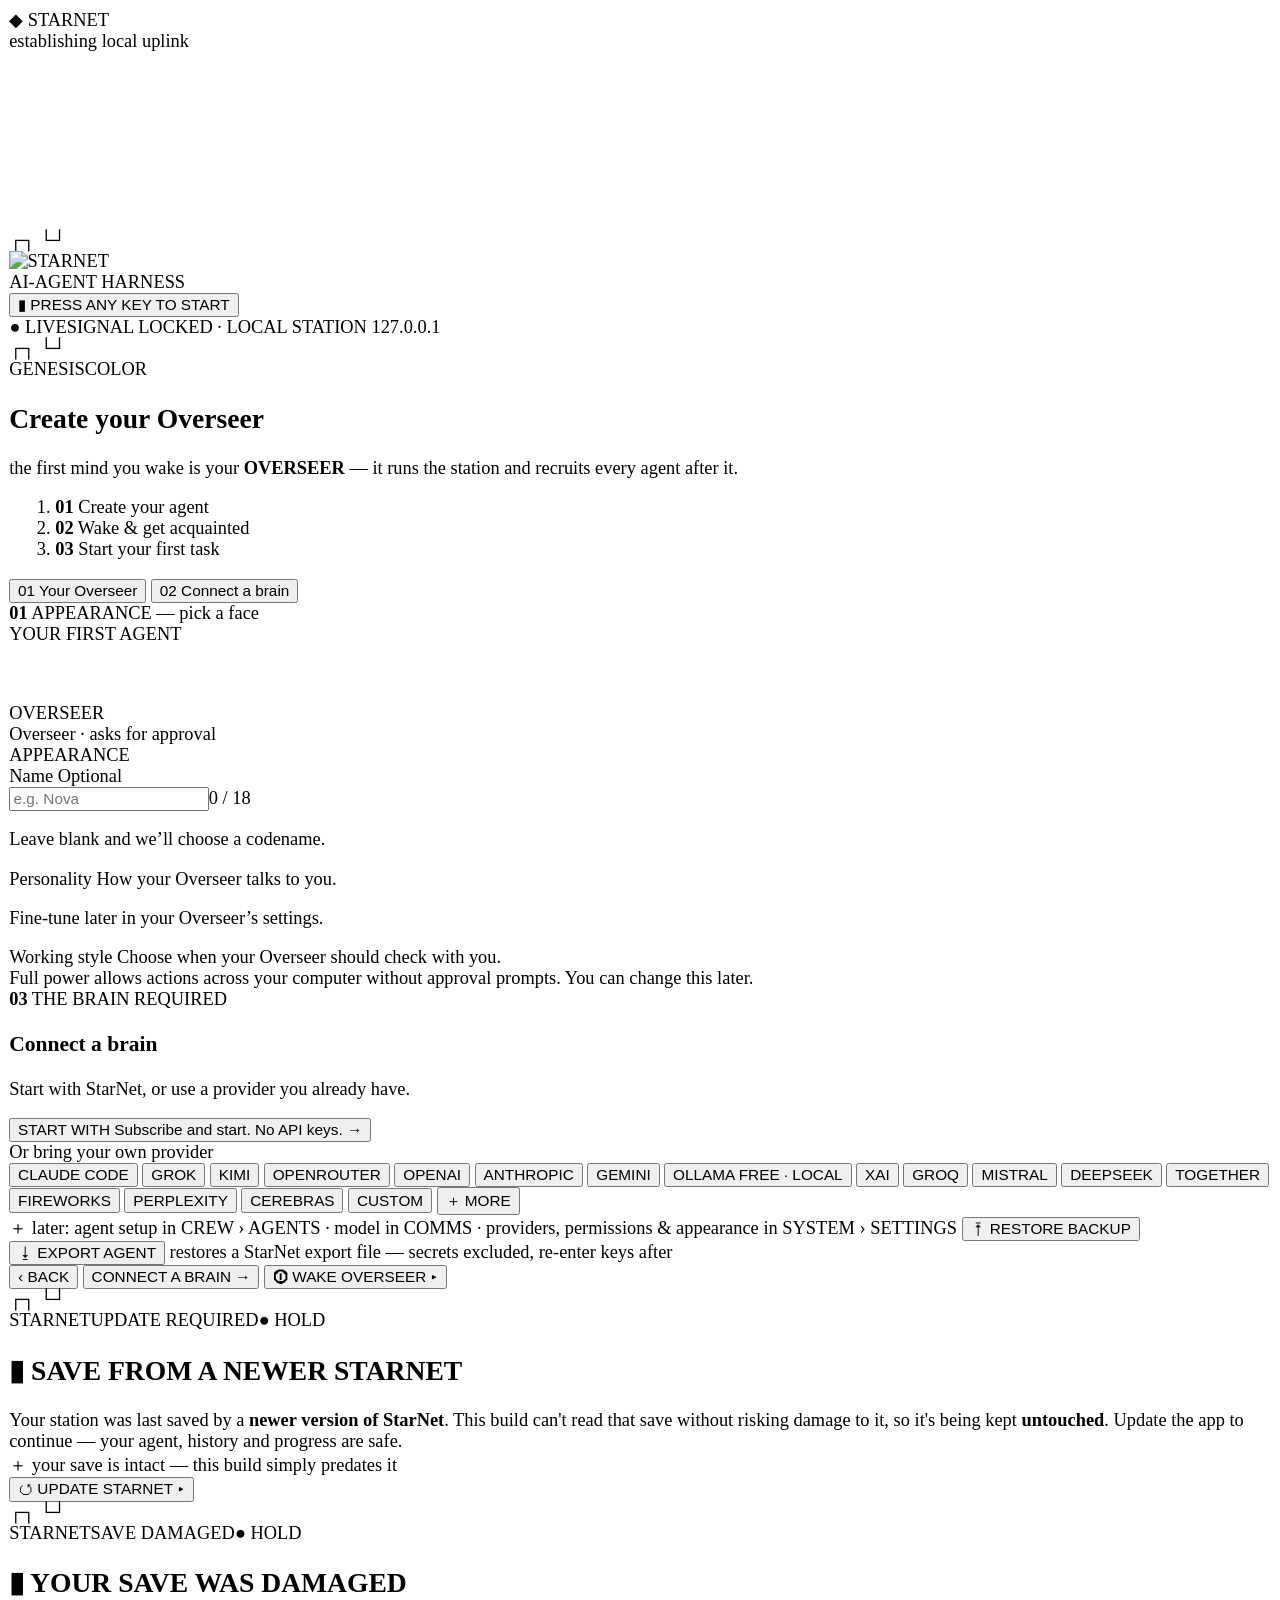
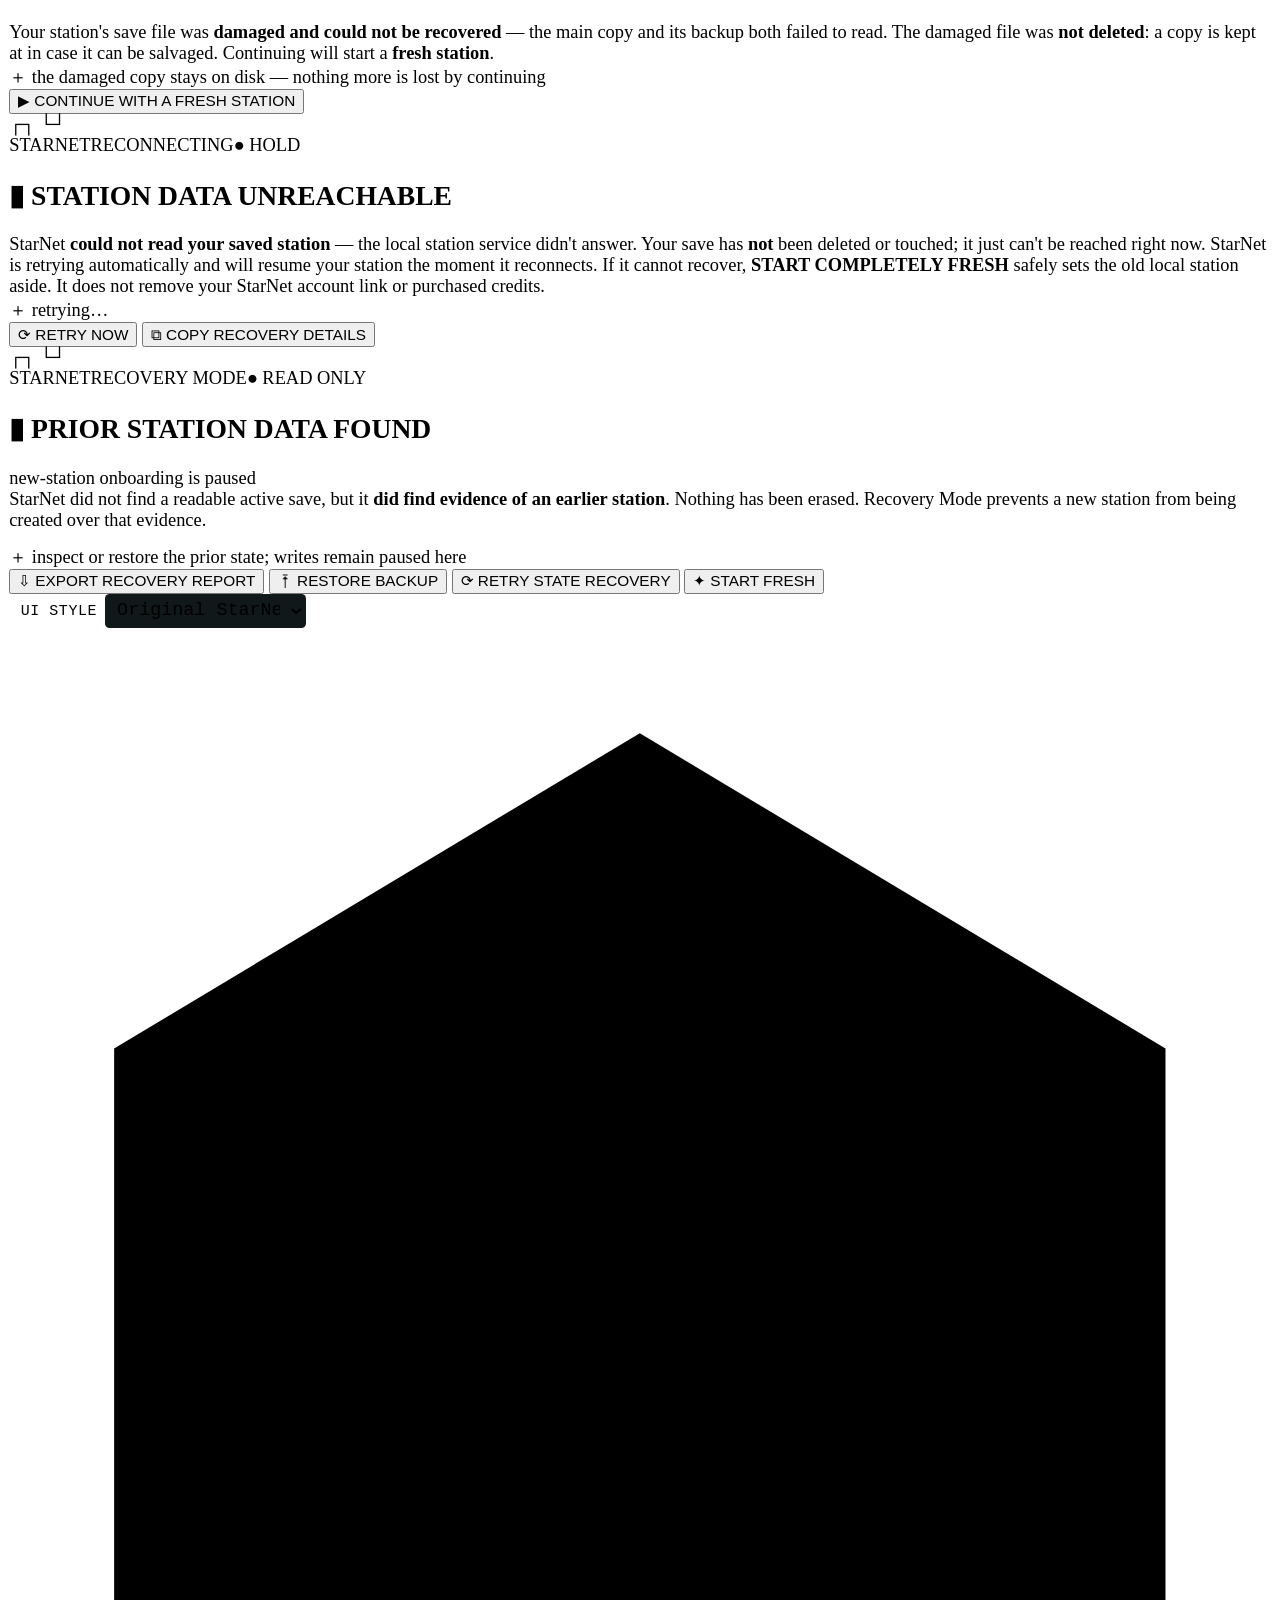
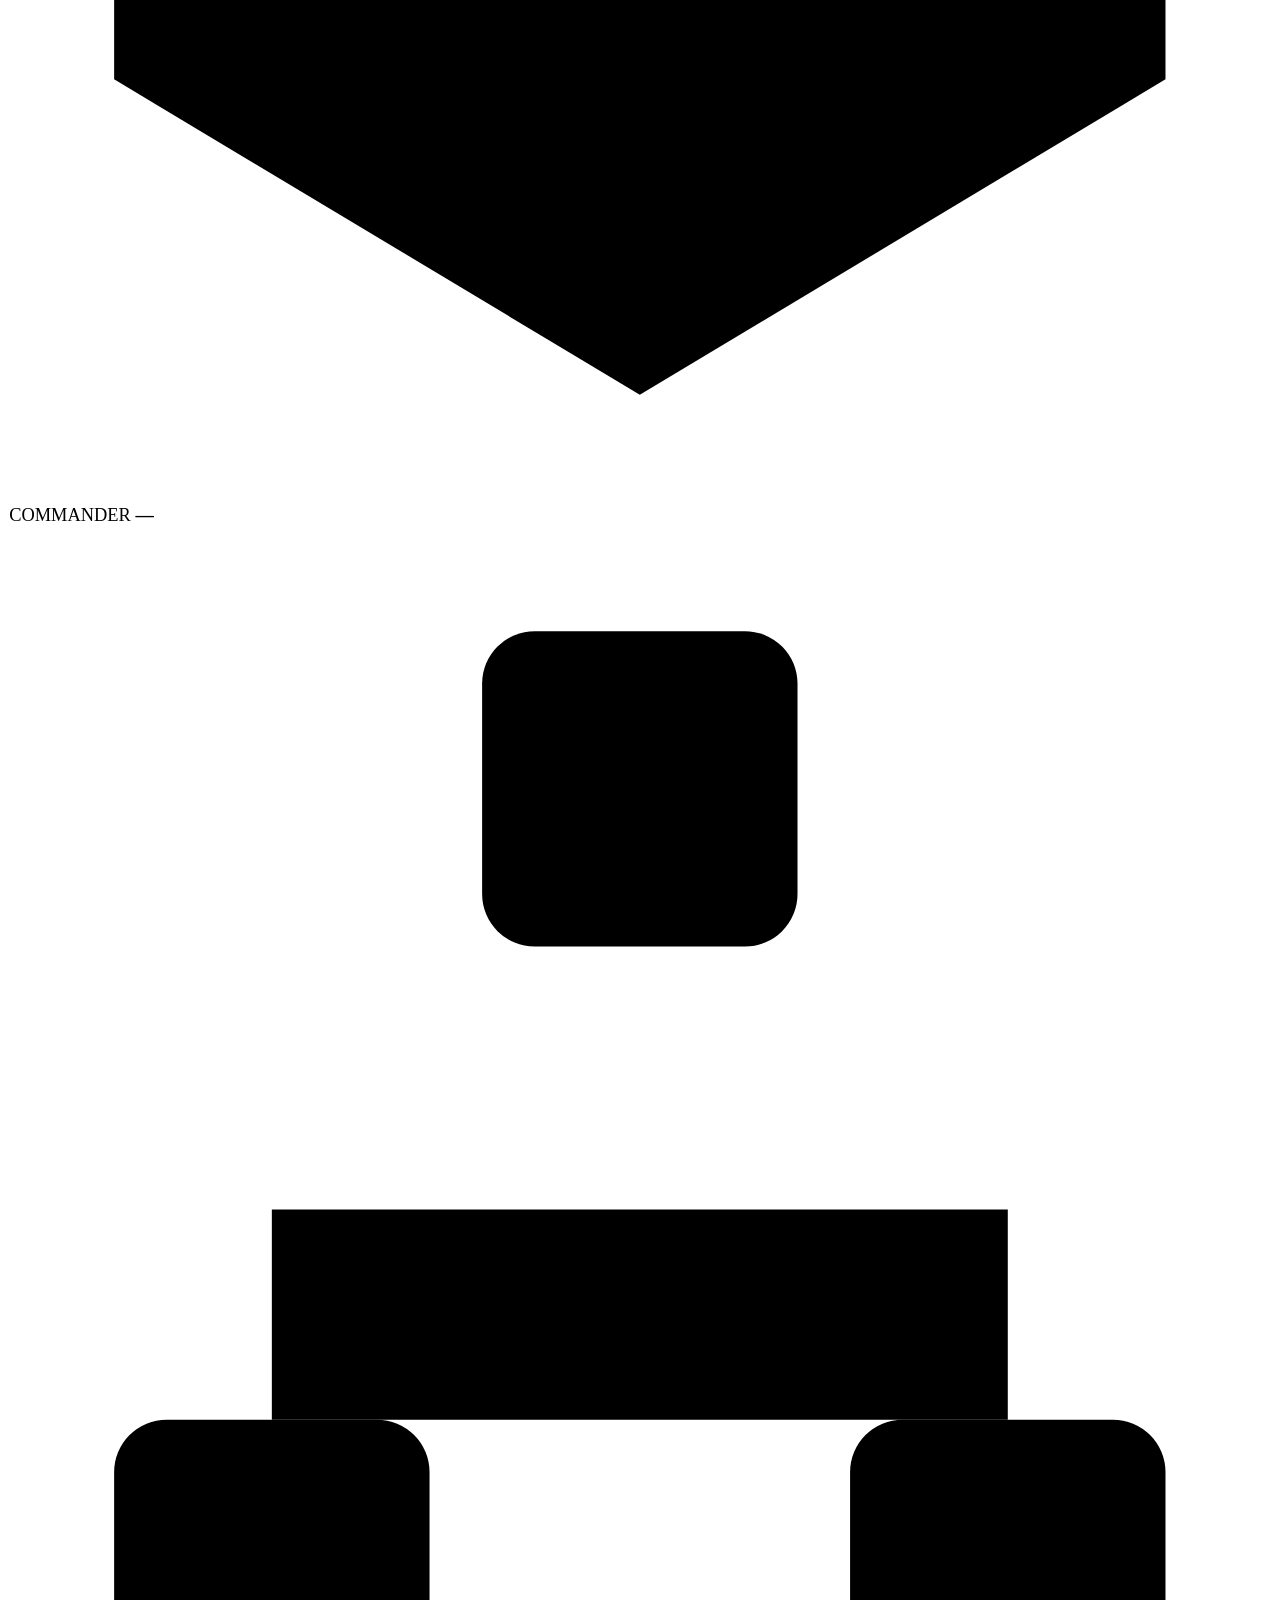
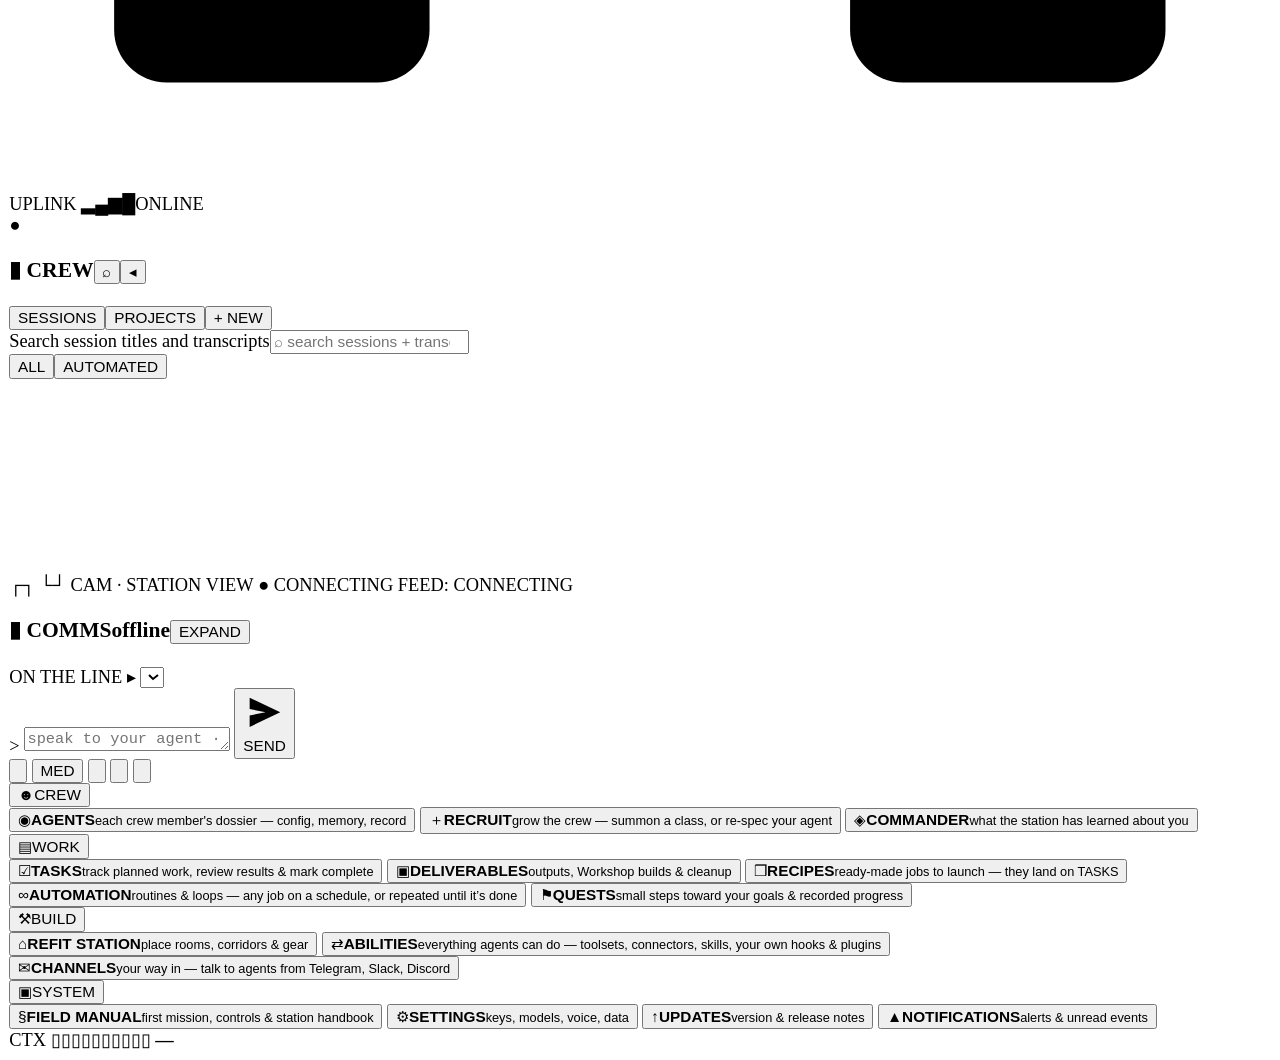
==== commit 267c8fe1: "Add swappable OSRS, cyberpunk and holographic station presentation" ====
--- a/website/app/index.html
+++ b/website/app/index.html
@@ -51,9 +51,10 @@
 <link rel="stylesheet" href="css/project-home.css">
 
 <link rel="stylesheet" href="css/titlebar.css"><!-- custom window chrome (Windows desktop shell): themed titlebar + MIN/MAX/CLOSE; inert unless body.sn-chrome (titlebar.js) -->
+<link rel="stylesheet" href="css/station-themes.css">
 
 </head>
-<body class="theme-amber glass-demo">
+<body class="theme-amber glass-demo">
 
 <!-- ============ BOOT VEIL ============ -->
 <!-- The ONLY screen that ships class="active": a neutral phosphor holding-card shown during init()'s async
@@ -759,6 +760,7 @@
 <script src="app/bootguard.js"></script><!-- BOOT GUARD: installs the window error/unhandledrejection listeners before anything else can fail silently, then verifies the critical module globals after DOMContentLoaded (fatal banner names the file). Reads no state — the ONE script allowed ahead of legacymigrate -->
 <script src="app/legacymigrate.js"></script>
 <script src="app/glass-boot.js"></script><!-- FIRST store-touching script: migrate starnet.* localStorage keys -> starnet.* before any store reads -->
+<script src="app/presentation-themes.js"></script>
 <script src="js/util.js"></script>
 <script src="app/asciifx.js"></script><!-- ASCII-motion kit (AsciiFX): decode/dissolve/typewriter primitives; must load before its consumers (chat.js, stationui.js) -->
 <script src="js/audio.js"></script>
@@ -838,6 +840,7 @@
 <script src="app/toolprops.js"></script><!-- pure tool-name -> capability-prop mapper (world.js pulses props from agent.tool_call) -->
 <script src="app/worldsurface.js"></script>
 <script src="app/worldlight.js"></script>
+<script src="app/station-presentation.js"></script>
 <script src="app/worldrenderer.js"></script>
 <script src="app/arrival.js"></script>
 <script src="app/world.js"></script>
@@ -994,5 +997,6 @@
 <script src="app/worldlab.js"></script>
 <script src="app/glass-demo.js"></script>
 <script src="app/glass-comms.js"></script>
+<script src="app/station-theme-ui.js"></script>
 </body>
 </html>
--- a/website/app/css/station-themes.css
+++ b/website/app/css/station-themes.css
@@ -0,0 +1,135 @@
+/* All art directions are opt-in. Original is the shipped cascade with only a UI picker added. */
+.station-ui-picker { display:flex; align-items:center; gap:7px; flex:0 0 auto; margin:0 10px; color:var(--ph-dim); font:13px 'VT323',monospace; letter-spacing:.5px; }
+.station-ui-picker select { max-width:175px; min-height:30px; color:var(--ph-bright); background:var(--panel,#101819); border:1px solid var(--ph-dim); border-radius:4px; padding:4px 7px; font:16px 'VT323',monospace; cursor:pointer; }
+.station-ui-picker select:focus-visible { outline:2px solid var(--ph-bright); outline-offset:3px; }
+#station-game-overview,.station-game-nav,.station-feed-tabs,#station-event-log { display:none; }
+.station-theme-cards { display:grid; grid-template-columns:repeat(2,minmax(0,1fr)); gap:10px; margin:12px 0 22px; }
+.station-theme-card { display:flex; flex-direction:column; gap:8px; text-align:left; border:1px solid var(--ph-dim); background:var(--panel); color:var(--ph-bright); padding:10px; cursor:pointer; font:16px 'VT323',monospace; border-radius:5px; }
+.station-theme-card[aria-pressed="true"] { outline:2px solid var(--ph); outline-offset:1px; }
+.station-theme-card small { font:13px/1.3 'VT323',monospace; color:var(--ph-dim); }
+.station-theme-sample { position:relative; width:100%; height:68px; background:var(--sample-bg); border:4px ridge var(--sample-second); overflow:hidden; }
+.station-theme-sample::before { content:''; position:absolute; inset:12px 18px; border:2px solid var(--sample-second); background:repeating-linear-gradient(0deg,transparent 0 9px,color-mix(in srgb,var(--sample-second) 16%,transparent) 10px 11px); transform:skewX(-12deg); }
+.station-theme-sample i { position:absolute; right:8px; top:8px; width:22px; height:22px; border-radius:50%; border:2px solid var(--sample-accent); }
+.station-theme-sample b { position:absolute; left:36%; top:18px; color:var(--sample-accent); font-size:27px; }
+body:where([data-station-theme]:not([data-station-theme="original"])) {
+  --theme-frame:#2a392e; --theme-edge:#5c7161; --theme-text:#d3ddc5; --theme-panel:#12231f;
+  --ph:#d3c98e !important; --ph-bright:#f5e6b2 !important; --ph-dim:#a99e79 !important; --ph-glow:transparent !important;
+  --ph-faint:rgba(187,176,132,.13) !important; --ink:#101414; --panel:#17201c;
+}
+body[data-station-theme]:not([data-station-theme="original"])::before,
+body[data-station-theme]:not([data-station-theme="original"])::after { opacity:0 !important; }
+body[data-station-theme]:not([data-station-theme="original"]) #screen-game.active {
+  grid-template-columns:220px minmax(0,1fr) 285px !important;
+  grid-template-rows:64px minmax(180px,1fr) clamp(215px,29vh,300px) 48px !important;
+  grid-template-areas:'top top top' 'left center overview' 'chat chat overview' 'bot bot bot' !important;
+  gap:7px; padding:7px; background:#05090e;
+}
+body[data-station-theme]:not([data-station-theme="original"]) :is(#topbar,#left,#chat-panel,#bottombar,#station-game-overview) {
+  border:3px ridge var(--theme-edge); border-radius:2px; background:var(--theme-panel) !important;
+  box-shadow:inset 0 0 0 1px #080b09,0 2px 5px #000; backdrop-filter:none;
+}
+body[data-station-theme]:not([data-station-theme="original"]) #stage-wrap { border:3px ridge var(--theme-edge);border-radius:2px;box-shadow:none; }
+body[data-station-theme]:not([data-station-theme="original"]) #stage-wrap::before { background:none;box-shadow:none; }
+body[data-station-theme]:not([data-station-theme="original"]) .cam-c { display:none; }
+body[data-station-theme]:not([data-station-theme="original"]) .cam-label { background:rgba(0,0,0,.65); padding:4px 8px; color:var(--theme-text); }
+body[data-station-theme]:not([data-station-theme="original"]) :is(#crew-resizer,#comms-resizer) { display:none; }
+body[data-station-theme]:not([data-station-theme="original"]) .station-game-nav { display:grid;gap:3px;padding:9px 7px 12px;border-bottom:2px groove var(--theme-edge); }
+.station-game-nav button { display:flex;gap:12px;align-items:center;text-align:left;background:transparent;border:1px solid transparent;padding:7px 10px;color:var(--theme-text);font:22px 'VT323',monospace;cursor:pointer; }
+.station-game-nav button i { font:24px 'VT323',monospace; width:24px;text-align:center;color:var(--ph-bright); }
+.station-game-nav button:is(:hover,:focus-visible) { border-color:var(--theme-edge);background:rgba(221,199,141,.12);outline:none; }
+body[data-station-theme]:not([data-station-theme="original"]) #left { overflow-y:auto;min-height:0; }
+body[data-station-theme]:not([data-station-theme="original"]) #left>h3 { border:0;background:rgba(0,0,0,.25);font-size:16px; }
+body[data-station-theme]:not([data-station-theme="original"]) #station-game-overview { display:flex;grid-area:overview;flex-direction:column;min-height:0;overflow-y:auto;gap:4px;padding:8px;color:var(--theme-text);font:19px/1.1 'VT323',monospace; }
+.station-map-shell { position:relative;flex:0 0 auto; }
+#station-minimap { display:block;width:min(100%,258px);height:auto;margin:auto;cursor:crosshair;touch-action:manipulation; }
+#station-minimap:focus-visible { outline:2px solid var(--ph-bright);outline-offset:-2px;border-radius:50%; }
+.station-map-north { position:absolute;left:3px;top:8px;width:40px;height:40px;text-align:center;font:17px/1 'VT323',monospace;border:3px ridge var(--theme-edge);border-radius:50%;background:var(--theme-frame);color:var(--ph-bright); }
+.station-map-legend { display:flex;justify-content:center;gap:12px;color:var(--ph-dim);font-size:13px;margin:-3px 0 9px; }
+.station-overview-heading { display:flex;align-items:center;gap:12px;border:2px groove var(--theme-edge);padding:10px 7px;color:var(--ph-bright);font-size:21px; }
+.station-overview-heading>span { font-size:40px; }
+.station-overview-heading small { display:block;font-size:15px;color:var(--theme-text);margin-top:5px; }
+.station-overview-stats { border:2px groove var(--theme-edge);padding:9px;margin:0; }
+.station-overview-stats>div { display:flex;justify-content:space-between;gap:10px;margin:3px 0; }
+.station-overview-stats dd { margin:0;color:var(--ph-bright); }
+.station-side-title { margin:10px 5px 4px;color:var(--ph-bright);font:20px 'VT323',monospace; }
+.station-map-crew { display:flex;flex-direction:column;gap:3px; }
+.station-crew-entry { display:flex;align-items:center;gap:8px;border:1px solid transparent;color:var(--theme-text);background:transparent;text-align:left;padding:5px;font:18px 'VT323',monospace;cursor:pointer; }
+.station-crew-entry:hover,.station-crew-entry:focus-visible { border-color:var(--theme-edge);background:rgba(170,160,120,.12); }
+.station-crew-entry>span:nth-child(2) { flex:1;min-width:0; }
+.station-crew-entry b { display:block;overflow:hidden;text-overflow:ellipsis;white-space:nowrap;font-weight:normal; }
+.station-crew-entry small { display:block;font:13px 'VT323',monospace;color:var(--ph-dim);margin-top:3px; }
+.station-npc-mark { width:24px;font-size:26px;text-align:center;color:var(--npc-color);filter:brightness(1.5); }
+.station-crew-entry>i { flex:0 0 5px;width:5px;height:5px;border-radius:50%;background:#727b66; }
+.station-crew-entry>i.working { background:#66bb6e; }.station-crew-entry>i.waiting { background:#dc925b; }
+.station-current-work button { width:100%;text-align:left;color:var(--theme-text);background:rgba(0,0,0,.17);padding:8px;border:1px solid var(--theme-edge);font:18px 'VT323',monospace;cursor:pointer; }
+.station-current-work small { display:block;color:var(--ph-dim);font-size:14px;margin-top:4px; }
+.station-side-actions { display:flex;gap:5px;padding-top:10px;margin-top:auto; }
+.station-side-actions button,.station-equipment-detail button { flex:1;padding:6px;background:var(--theme-frame);color:var(--ph-bright);border:2px ridge var(--theme-edge);font:16px 'VT323',monospace;cursor:pointer; }
+.station-equipment-detail { padding:8px;border:2px groove var(--theme-edge);font-size:16px; }
+.station-equipment-detail[hidden] { display:none; }.station-equipment-detail h4 { color:var(--ph-bright);text-transform:capitalize;margin:0; }.station-equipment-detail p { margin:5px 0; }
+body[data-station-theme]:not([data-station-theme="original"]) #chat-panel { min-width:0;min-height:0;border-radius:0; }
+body[data-station-theme]:not([data-station-theme="original"]) #chat-panel>h3 { padding:4px 10px;min-height:28px;background:rgba(0,0,0,.14);border-bottom:1px solid var(--theme-edge); }
+body[data-station-theme]:not([data-station-theme="original"]) .comms-idbar { padding:3px 10px;min-height:28px;margin:0; }
+body[data-station-theme]:not([data-station-theme="original"]) .comms-portrait { display:none; }
+body[data-station-theme]:not([data-station-theme="original"]) .comms-overline { display:none; }
+body[data-station-theme]:not([data-station-theme="original"]) .comms-identity { display:flex;align-items:center;gap:12px; }
+body[data-station-theme]:not([data-station-theme="original"]) .comms-agent-select { font-size:17px; }
+body[data-station-theme]:not([data-station-theme="original"]) .station-feed-tabs { display:flex;align-items:center;gap:5px;padding:4px 9px;border-bottom:1px solid var(--theme-edge); }
+.station-feed-tabs button,.station-feed-tabs select { padding:3px 7px;background:transparent;border:1px solid var(--theme-edge);color:inherit;font:16px 'VT323',monospace;cursor:pointer; }
+.station-feed-tabs button[aria-pressed="true"] { background:rgba(71,59,25,.2);font-weight:bold; }
+.station-feed-tabs select { margin-left:auto;max-width:125px; }
+body[data-station-theme]:not([data-station-theme="original"]) #station-event-log:not([hidden]) { display:block;flex:1;min-height:0;overflow-y:auto;padding:8px 12px; }
+body[data-station-theme]:not([data-station-theme="original"]) .station-activity-selected #chat-log { display:none; }
+.station-event { margin:2px 0;font:20px/1.2 'VT323',monospace;overflow-wrap:anywhere; }
+.station-event b { color:#2948a8;font-weight:normal; }.station-event.error b { color:#942e27; }.station-event.system b { color:#6e4e8d; }
+.station-event time { opacity:.75; }.station-feed-empty { margin:7px 5px;opacity:.7;font:16px/1.2 'VT323',monospace; }
+body[data-station-theme]:not([data-station-theme="original"]) #chat-inputrow { padding:4px 8px;margin-top:0; }
+body[data-station-theme]:not([data-station-theme="original"]) #chat-input { min-height:28px;max-height:72px;font-size:19px; }
+body[data-station-theme]:not([data-station-theme="original"]) .chat-editline { padding:3px 5px; }
+body[data-station-theme]:not([data-station-theme="original"]) #bottombar { padding:5px 8px; }
+body[data-station-theme]:not([data-station-theme="original"]) #bottombar .bb-grp { border:2px ridge var(--theme-edge) !important;border-radius:1px !important;background:var(--theme-frame) !important;color:var(--ph-bright);box-shadow:none !important; }
+body[data-station-theme]:not([data-station-theme="original"]) .term { border:3px ridge var(--theme-edge);background:var(--theme-panel);backdrop-filter:none;box-shadow:0 12px 45px #000a; }
+body[data-station-theme]:not([data-station-theme="original"]) #screen-game.active.comms-expanded { grid-template-columns:minmax(0,1fr) !important;grid-template-rows:64px minmax(0,1fr) 48px !important;grid-template-areas:'top' 'chat' 'bot' !important; }
+body[data-station-theme]:not([data-station-theme="original"]) #screen-game.comms-expanded #station-game-overview { display:none; }
+/* OSRS: shaped stone bevels, brass accents and a parchment conversation surface. */
+body[data-station-theme="osrs"] { --theme-frame:#494337;--theme-edge:#766d51;--theme-text:#d5cdb1;--theme-panel:#2d2b23; }
+body[data-station-theme="osrs"] :is(#topbar,#left,#bottombar,#station-game-overview,.term) { background:repeating-linear-gradient(112deg,#ffffff02 0 1px,transparent 1px 4px),linear-gradient(110deg,#343229,#23241e) !important; }
+body[data-station-theme="osrs"] #topbar { border-top-color:#928468; }
+body[data-station-theme="osrs"] #screen-game #chat-panel { background:radial-gradient(ellipse at 40% 10%,#d3c5a4,#b4a782) !important;--ph:#3b372a !important;--ph-bright:#443725 !important;--ph-dim:#64513a !important;--panel:#c3b591;--ink:#c3b591;--text:#302e22;--text-dim:#64513a;--text-bright:#332c21;--beat-face:#cabc97;--beat-edge:#a89b77;--beat-light:transparent;--gold:#675021;color:#302e22; }
+body[data-station-theme="osrs"] #chat-panel #chat-log :is(.cmsg,.beat-card) { color:#383324;border-color:#a89b77;background:#cabc97;box-shadow:none; }
+body[data-station-theme="osrs"] #chat-panel #chat-inputrow { background:#cabc97;border-color:#8b7f5f; }
+body[data-station-theme="osrs"] #chat-panel .chat-editline { background:rgba(235,221,186,.45); }
+body[data-station-theme="osrs"] #chat-panel #chat-input { color:#332e23;background:transparent; }
+body[data-station-theme="osrs"] #chat-panel #chat-input::placeholder { color:#5e523a;opacity:1; }
+body[data-station-theme="osrs"] .comms-agent-select { color:#2c4293 !important; }
+/* Neon: industrial native gear, angular housings, violet floors and cyan signals. */
+body[data-station-theme="cyberpunk"] { --theme-frame:#261734;--theme-edge:#65518e;--theme-text:#d6d8f4;--theme-panel:#130f23;--ph:#71efff !important;--ph-bright:#b8f8ff !important;--ph-dim:#ad94cf !important;--ph-faint:#71efff18 !important; }
+body[data-station-theme="cyberpunk"] #stage-wrap { border-color:#635980;box-shadow:inset 0 0 0 1px #ec62a86b; }
+body[data-station-theme="cyberpunk"] #topbar { border-bottom-color:#f764b2; }
+body[data-station-theme="cyberpunk"] .station-event b { color:#83f2ff; }
+body[data-station-theme="cyberpunk"] .station-event.error b { color:#ff8197; }
+body[data-station-theme="cyberpunk"] .station-event.system b { color:#dc9cfe; }
+body[data-station-theme="cyberpunk"] :is(.station-overview-heading,.station-overview-stats) { border:1px solid #514062;border-left:3px solid #fa64b3; }
+/* Holographic: cold translucent materials and blue-white projected figures. */
+body[data-station-theme="holographic"] { --theme-frame:#153647;--theme-edge:#39738a;--theme-text:#a9dce9;--theme-panel:#081d2b;--ph:#9ce9ff !important;--ph-bright:#d1f5ff !important;--ph-dim:#76b8cf !important;--ph-faint:#9ce9ff16 !important; }
+body[data-station-theme="holographic"] :is(#topbar,#left,#chat-panel,#bottombar,#station-game-overview) { border-width:1px;box-shadow:inset 0 0 25px #4999bb0f; }
+body[data-station-theme="holographic"] .station-event b { color:#b2f2ff; }
+body[data-station-theme="holographic"] .station-event.error b { color:#ffa49f; }
+body[data-station-theme="holographic"] .station-event.system b { color:#83b6ff; }
+@media(max-width:1100px) and (min-width:861px) {
+  body[data-station-theme]:not([data-station-theme="original"]) #screen-game.active { grid-template-columns:165px minmax(0,1fr) 235px !important; }
+  .station-game-nav button { font-size:19px;padding:5px 7px; }.station-ui-picker>span { display:none; }.station-ui-picker { margin:0 5px; }.station-ui-picker select { max-width:130px; }
+}
+@media(max-width:860px) {
+  .station-ui-picker { margin:0 3px; }.station-ui-picker>span { display:none; }.station-ui-picker select { max-width:118px;font-size:14px;min-height:25px; }
+  body[data-station-theme]:not([data-station-theme="original"]) #screen-game.active { grid-template-columns:minmax(0,1fr) !important;grid-template-rows:48px minmax(150px,.75fr) minmax(240px,1fr) minmax(46px,auto) !important;grid-template-areas:'top' 'center' 'chat' 'bot' !important;padding:4px;gap:4px; }
+  body[data-station-theme]:not([data-station-theme="original"]) #left { display:none; }
+  body[data-station-theme]:not([data-station-theme="original"]) #station-game-overview { position:absolute;top:59px;right:9px;z-index:30;width:102px;max-height:117px;overflow:hidden;padding:2px;border-width:1px; }
+  body[data-station-theme]:not([data-station-theme="original"]) #station-game-overview>:not(.station-map-shell) { display:none; }
+  .station-map-north { font-size:11px;left:0;top:0;width:22px;height:22px;border-width:1px; }.station-map-legend { display:none; }
+  body[data-station-theme]:not([data-station-theme="original"]) #topbar { padding:4px; }
+  body[data-station-theme]:not([data-station-theme="original"]) .tb-stats { margin-left:auto; }.station-event { font-size:18px; }
+  body[data-station-theme]:not([data-station-theme="original"]) #screen-game.active.comms-expanded { grid-template-rows:48px minmax(0,1fr) 46px !important; }
+}
+@media(max-width:480px) { .station-theme-cards { grid-template-columns:1fr; } }
+@media(prefers-reduced-motion:reduce) { .station-theme-card,.station-crew-entry { transition:none; } }
